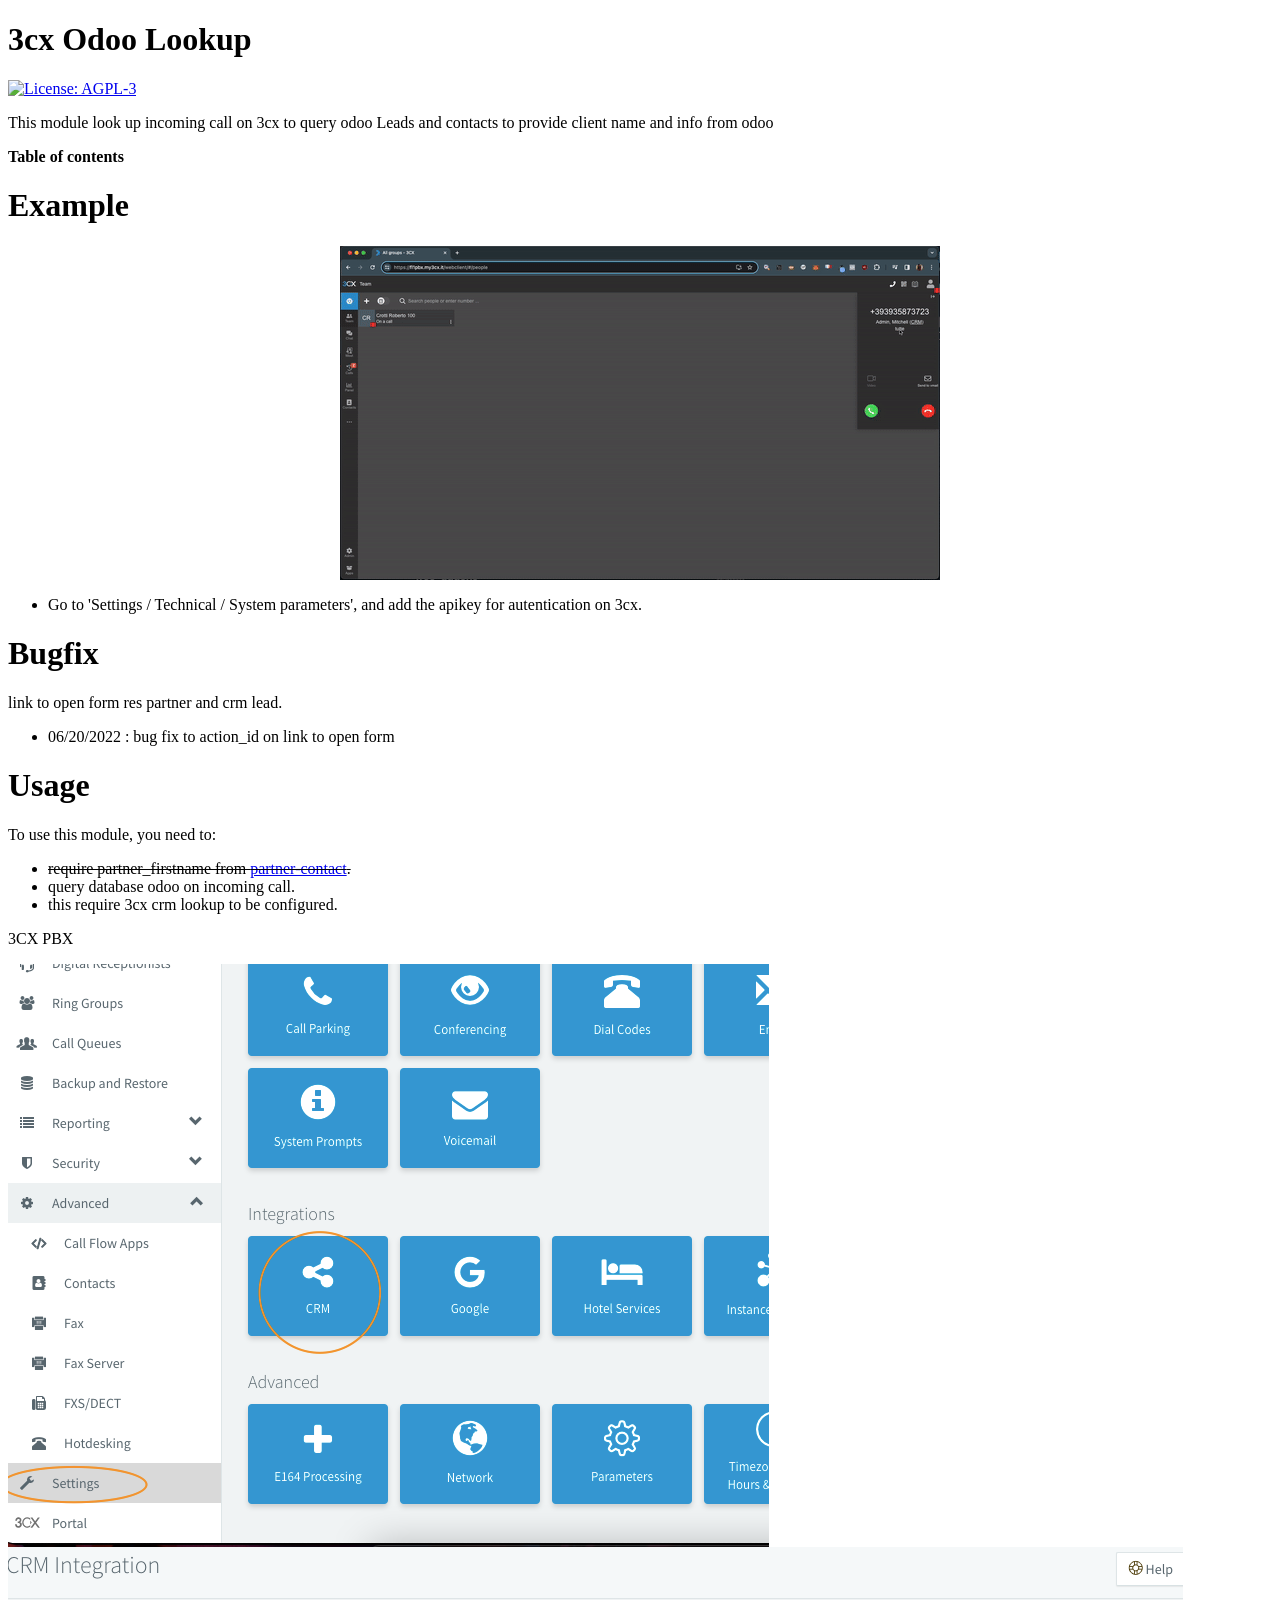
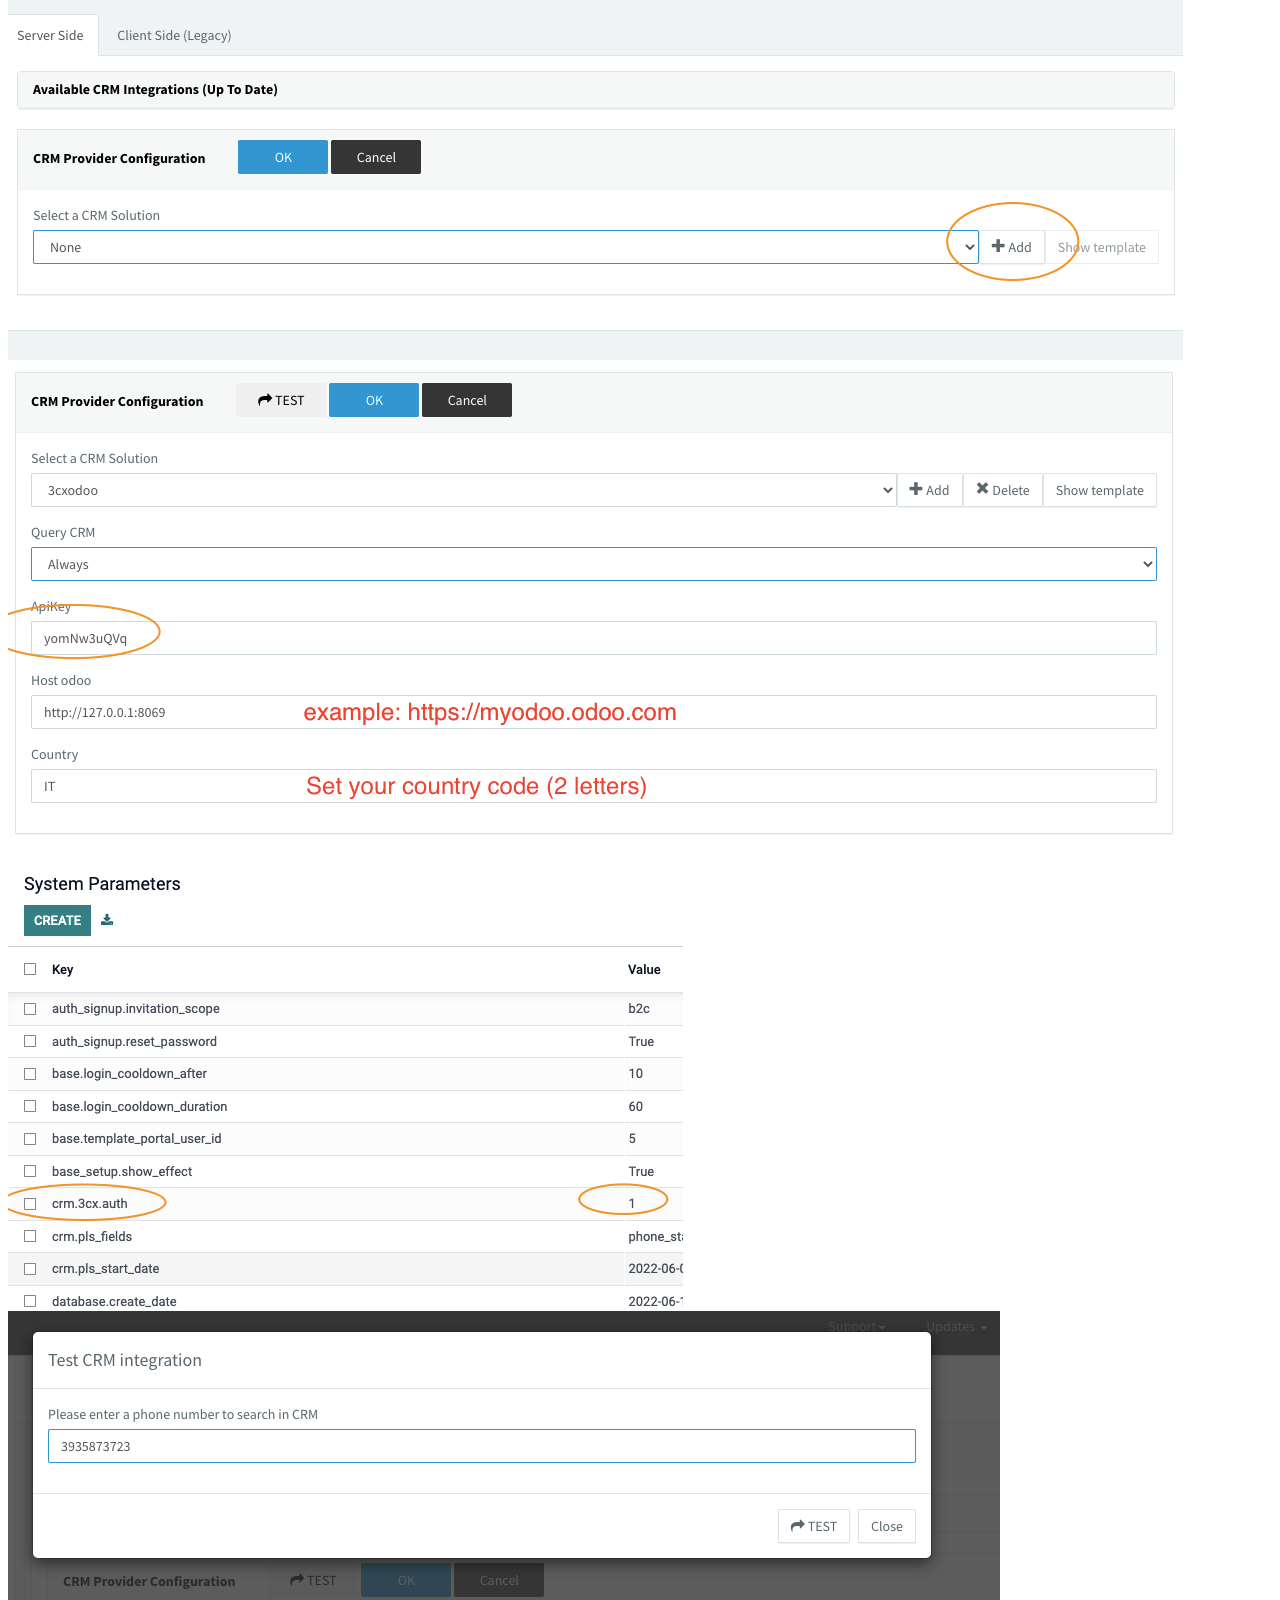
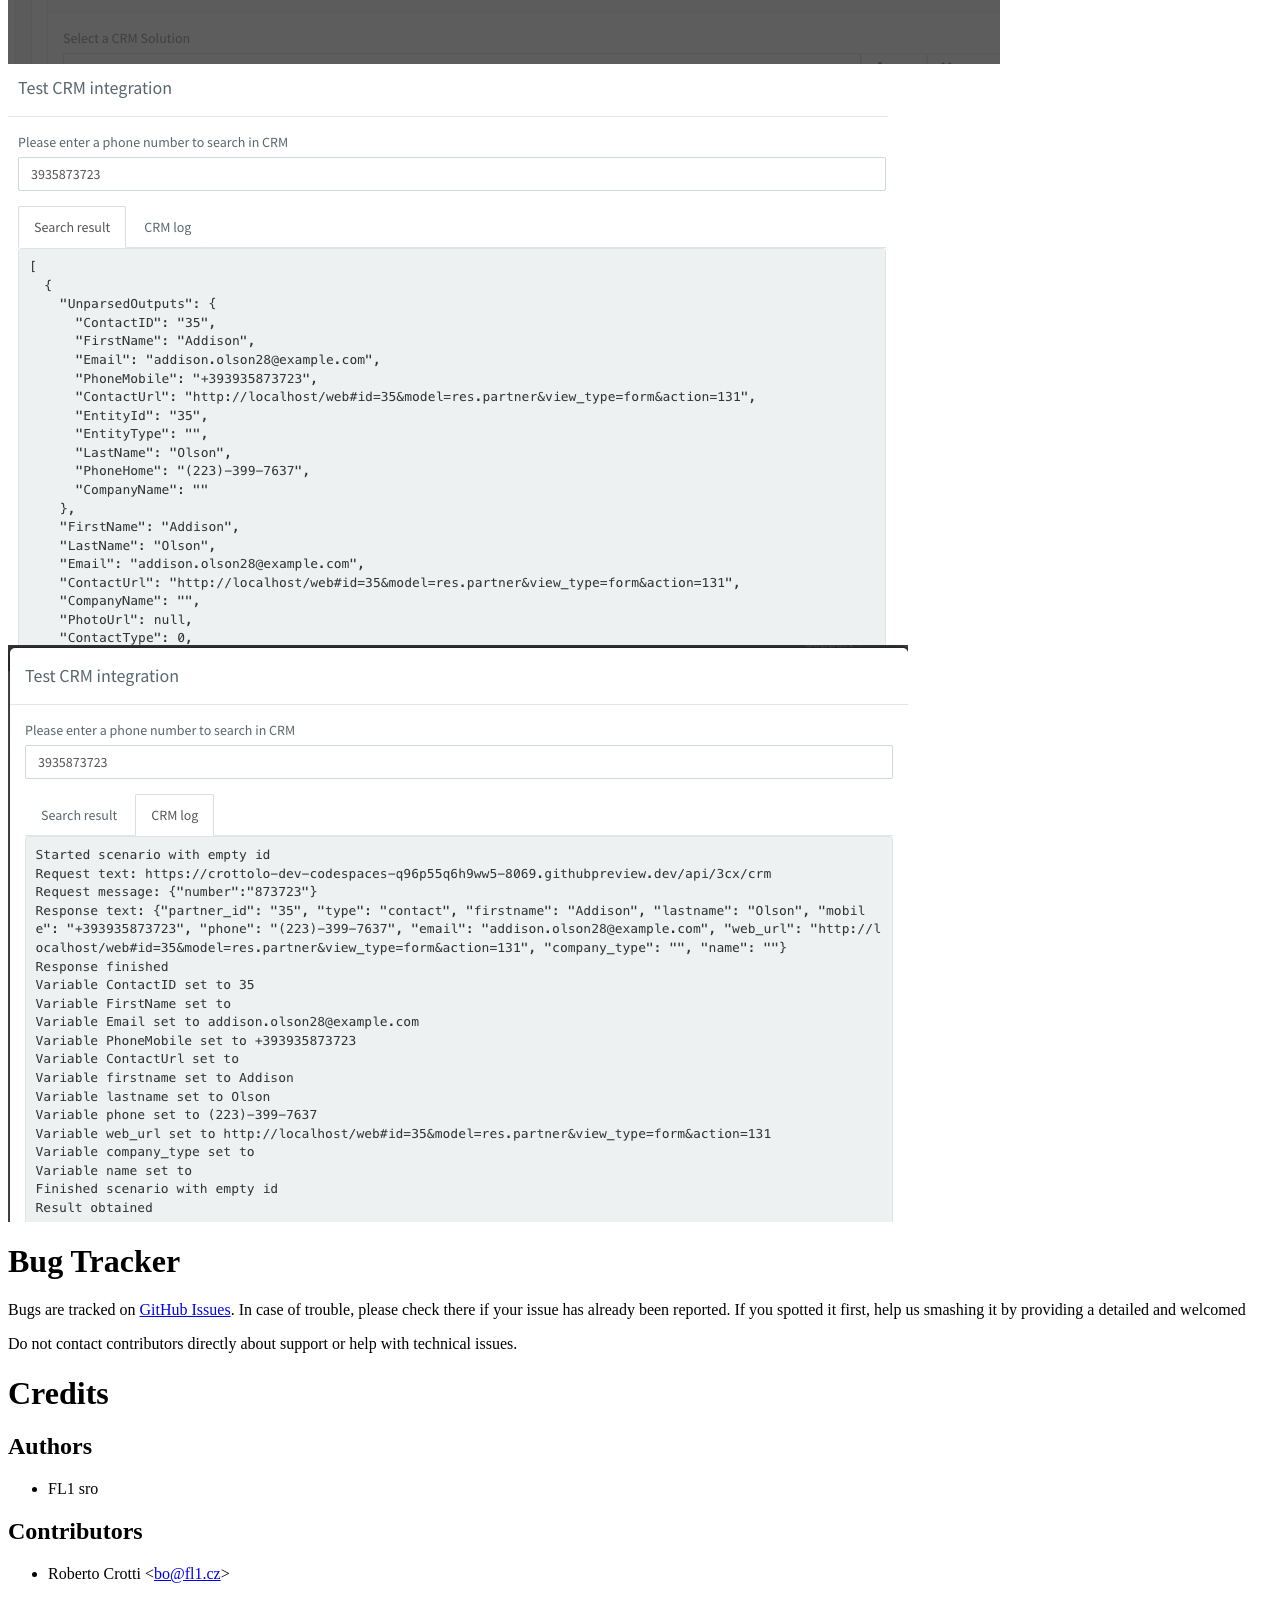
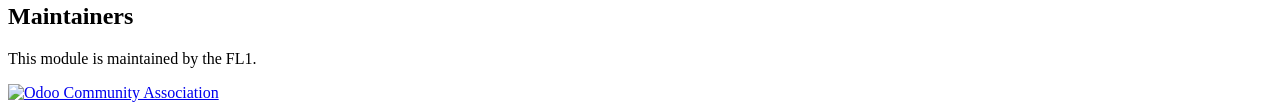
==== 3cxcrm/static/description/index.html @ cec8a6bb "update index" ====
<?xml version="1.0" encoding="utf-8" ?>
<!DOCTYPE html PUBLIC "-//W3C//DTD XHTML 1.0 Transitional//EN" "http://www.w3.org/TR/xhtml1/DTD/xhtml1-transitional.dtd">
<html xmlns="http://www.w3.org/1999/xhtml" xml:lang="en" lang="en">
<head>
<meta http-equiv="Content-Type" content="text/html; charset=utf-8" />
<meta name="generator" content="Docutils 0.14: http://docutils.sourceforge.net/" />
<title>README.rst</title>
<style type="text/css">

/*
:Author: David Goodger (goodger@python.org)
:Id: $Id: html4css1.css 7952 2016-07-26 18:15:59Z milde $
:Copyright: This stylesheet has been placed in the public domain.

Default cascading style sheet for the HTML output of Docutils.

See http://docutils.sf.net/docs/howto/html-stylesheets.html for how to
customize this style sheet.
*/

/* used to remove borders from tables and images */
.borderless, table.borderless td, table.borderless th {
  border: 0 }

table.borderless td, table.borderless th {
  /* Override padding for "table.docutils td" with "! important".
     The right padding separates the table cells. */
  padding: 0 0.5em 0 0 ! important }

.first {
  /* Override more specific margin styles with "! important". */
  margin-top: 0 ! important }

.last, .with-subtitle {
  margin-bottom: 0 ! important }

.hidden {
  display: none }

.subscript {
  vertical-align: sub;
  font-size: smaller }

.superscript {
  vertical-align: super;
  font-size: smaller }

a.toc-backref {
  text-decoration: none ;
  color: black }

blockquote.epigraph {
  margin: 2em 5em ; }

dl.docutils dd {
  margin-bottom: 0.5em }

object[type="image/svg+xml"], object[type="application/x-shockwave-flash"] {
  overflow: hidden;
}

/* Uncomment (and remove this text!) to get bold-faced definition list terms
dl.docutils dt {
  font-weight: bold }
*/

div.abstract {
  margin: 2em 5em }

div.abstract p.topic-title {
  font-weight: bold ;
  text-align: center }

div.admonition, div.attention, div.caution, div.danger, div.error,
div.hint, div.important, div.note, div.tip, div.warning {
  margin: 2em ;
  border: medium outset ;
  padding: 1em }

div.admonition p.admonition-title, div.hint p.admonition-title,
div.important p.admonition-title, div.note p.admonition-title,
div.tip p.admonition-title {
  font-weight: bold ;
  font-family: sans-serif }

div.attention p.admonition-title, div.caution p.admonition-title,
div.danger p.admonition-title, div.error p.admonition-title,
div.warning p.admonition-title, .code .error {
  color: red ;
  font-weight: bold ;
  font-family: sans-serif }

/* Uncomment (and remove this text!) to get reduced vertical space in
   compound paragraphs.
div.compound .compound-first, div.compound .compound-middle {
  margin-bottom: 0.5em }

div.compound .compound-last, div.compound .compound-middle {
  margin-top: 0.5em }
*/

div.dedication {
  margin: 2em 5em ;
  text-align: center ;
  font-style: italic }

div.dedication p.topic-title {
  font-weight: bold ;
  font-style: normal }

div.figure {
  margin-left: 2em ;
  margin-right: 2em }

div.footer, div.header {
  clear: both;
  font-size: smaller }

div.line-block {
  display: block ;
  margin-top: 1em ;
  margin-bottom: 1em }

div.line-block div.line-block {
  margin-top: 0 ;
  margin-bottom: 0 ;
  margin-left: 1.5em }

div.sidebar {
  margin: 0 0 0.5em 1em ;
  border: medium outset ;
  padding: 1em ;
  background-color: #ffffee ;
  width: 40% ;
  float: right ;
  clear: right }

div.sidebar p.rubric {
  font-family: sans-serif ;
  font-size: medium }

div.system-messages {
  margin: 5em }

div.system-messages h1 {
  color: red }

div.system-message {
  border: medium outset ;
  padding: 1em }

div.system-message p.system-message-title {
  color: red ;
  font-weight: bold }

div.topic {
  margin: 2em }

h1.section-subtitle, h2.section-subtitle, h3.section-subtitle,
h4.section-subtitle, h5.section-subtitle, h6.section-subtitle {
  margin-top: 0.4em }

h1.title {
  text-align: center }

h2.subtitle {
  text-align: center }

hr.docutils {
  width: 75% }

img.align-left, .figure.align-left, object.align-left, table.align-left {
  clear: left ;
  float: left ;
  margin-right: 1em }

img.align-right, .figure.align-right, object.align-right, table.align-right {
  clear: right ;
  float: right ;
  margin-left: 1em }

img.align-center, .figure.align-center, object.align-center {
  display: block;
  margin-left: auto;
  margin-right: auto;
}

table.align-center {
  margin-left: auto;
  margin-right: auto;
}

.align-left {
  text-align: left }

.align-center {
  clear: both ;
  text-align: center }

.align-right {
  text-align: right }

/* reset inner alignment in figures */
div.align-right {
  text-align: inherit }

/* div.align-center * { */
/*   text-align: left } */

.align-top    {
  vertical-align: top }

.align-middle {
  vertical-align: middle }

.align-bottom {
  vertical-align: bottom }

ol.simple, ul.simple {
  margin-bottom: 1em }

ol.arabic {
  list-style: decimal }

ol.loweralpha {
  list-style: lower-alpha }

ol.upperalpha {
  list-style: upper-alpha }

ol.lowerroman {
  list-style: lower-roman }

ol.upperroman {
  list-style: upper-roman }

p.attribution {
  text-align: right ;
  margin-left: 50% }

p.caption {
  font-style: italic }

p.credits {
  font-style: italic ;
  font-size: smaller }

p.label {
  white-space: nowrap }

p.rubric {
  font-weight: bold ;
  font-size: larger ;
  color: maroon ;
  text-align: center }

p.sidebar-title {
  font-family: sans-serif ;
  font-weight: bold ;
  font-size: larger }

p.sidebar-subtitle {
  font-family: sans-serif ;
  font-weight: bold }

p.topic-title {
  font-weight: bold }

pre.address {
  margin-bottom: 0 ;
  margin-top: 0 ;
  font: inherit }

pre.literal-block, pre.doctest-block, pre.math, pre.code {
  margin-left: 2em ;
  margin-right: 2em }

pre.code .ln { color: grey; } /* line numbers */
pre.code, code { background-color: #eeeeee }
pre.code .comment, code .comment { color: #5C6576 }
pre.code .keyword, code .keyword { color: #3B0D06; font-weight: bold }
pre.code .literal.string, code .literal.string { color: #0C5404 }
pre.code .name.builtin, code .name.builtin { color: #352B84 }
pre.code .deleted, code .deleted { background-color: #DEB0A1}
pre.code .inserted, code .inserted { background-color: #A3D289}

span.classifier {
  font-family: sans-serif ;
  font-style: oblique }

span.classifier-delimiter {
  font-family: sans-serif ;
  font-weight: bold }

span.interpreted {
  font-family: sans-serif }

span.option {
  white-space: nowrap }

span.pre {
  white-space: pre }

span.problematic {
  color: red }

span.section-subtitle {
  /* font-size relative to parent (h1..h6 element) */
  font-size: 80% }

table.citation {
  border-left: solid 1px gray;
  margin-left: 1px }

table.docinfo {
  margin: 2em 4em }

table.docutils {
  margin-top: 0.5em ;
  margin-bottom: 0.5em }

table.footnote {
  border-left: solid 1px black;
  margin-left: 1px }

table.docutils td, table.docutils th,
table.docinfo td, table.docinfo th {
  padding-left: 0.5em ;
  padding-right: 0.5em ;
  vertical-align: top }

table.docutils th.field-name, table.docinfo th.docinfo-name {
  font-weight: bold ;
  text-align: left ;
  white-space: nowrap ;
  padding-left: 0 }

/* "booktabs" style (no vertical lines) */
table.docutils.booktabs {
  border: 0px;
  border-top: 2px solid;
  border-bottom: 2px solid;
  border-collapse: collapse;
}
table.docutils.booktabs * {
  border: 0px;
}
table.docutils.booktabs th {
  border-bottom: thin solid;
  text-align: left;
}

h1 tt.docutils, h2 tt.docutils, h3 tt.docutils,
h4 tt.docutils, h5 tt.docutils, h6 tt.docutils {
  font-size: 100% }

ul.auto-toc {
  list-style-type: none }

</style>
</head>
<body>
<div class="document">


<div class="section" id="cx-odoo-lookup">
<h1>3cx Odoo Lookup</h1>
<p><a class="reference external" href="http://www.gnu.org/licenses/agpl-3.0-standalone.html"><img alt="License: AGPL-3" src="https://img.shields.io/badge/licence-AGPL--3-blue.png" /></a></p>
<p>This module look up incoming call on 3cx to query odoo Leads and contacts to provide client name and info from odoo</p>
<p><strong>Table of contents</strong></p>
</div>
<div class="section" id="configuration">
  <h1>Example</h1>
  <div style="text-align: center;">
    <img alt="Git image" src="./images/git_3cx_lookup.gif" />
  </div>
<ul class="simple">
<li>Go to 'Settings / Technical / System parameters', and add the apikey for autentication on 3cx.</li>
</ul>
</div>
<div class="section" id="bugfix">
<h1>Bugfix</h1>
<p>link to open form res partner and crm lead.</p>
<ul class="simple">
<li>06/20/2022 : bug fix to action_id on link to open form</li>
</ul>
</div>
<div class="section" id="usage">
<h1>Usage</h1>
<p>To use this module, you need to:</p>
<ul class="simple">
<li><del>require partner_firstname from <a class="reference external" href="https://github.com/OCA/partner-contact/tree/15.0">partner-contact</a>.</del></li>
<li>query database odoo on incoming call.</li>
<li>this require 3cx crm lookup to be configured.</li>
</ul>
<p>3CX PBX</p>
<img alt="3cx_conf1" src="../images/3cx_conf1.png" />
<img alt="3cx_conf2" src="../images/3cx_conf2.png" />
<img alt="3cx_conf3" src="../images/3cx_conf3.png" />
<img alt="3cx_conf4" src="../images/3cx_conf4.png" />
<img alt="3cx_conf5" src="../images/3cx_conf5.png" />
<img alt="3cx_conf6" src="../images/3cx_conf6.png" />
<img alt="3cx_conf7" src="../images/3cx_conf7.png" />
</div>
<div class="section" id="bug-tracker">
<h1>Bug Tracker</h1>
<p>Bugs are tracked on <a class="reference external" href="https://github.com/crottolo/free_addons/issues">GitHub Issues</a>.
In case of trouble, please check there if your issue has already been reported.
If you spotted it first, help us smashing it by providing a detailed and welcomed</p>
<p>Do not contact contributors directly about support or help with technical issues.</p>
</div>
<div class="section" id="credits">
<h1>Credits</h1>
<div class="section" id="authors">
<h2>Authors</h2>
<ul class="simple">
<li>FL1 sro</li>
</ul>
</div>
<div class="section" id="contributors">
<h2>Contributors</h2>
<ul class="simple">
<li>Roberto Crotti &lt;<a class="reference external" href="mailto:bo&#64;fl1.cz">bo&#64;fl1.cz</a>&gt;</li>
</ul>
</div>
<div class="section" id="maintainers">
<h2>Maintainers</h2>
<p>This module is maintained by the FL1.</p>
<a class="reference external image-reference" href="https://fl1.cz"><img alt="Odoo Community Association" src="https://fl1.cz/web/image/website/7/logo/FL1?unique=d1f5119" style="width: 50px;" /></a>
</div>
</div>
</div>
</body>
</html>
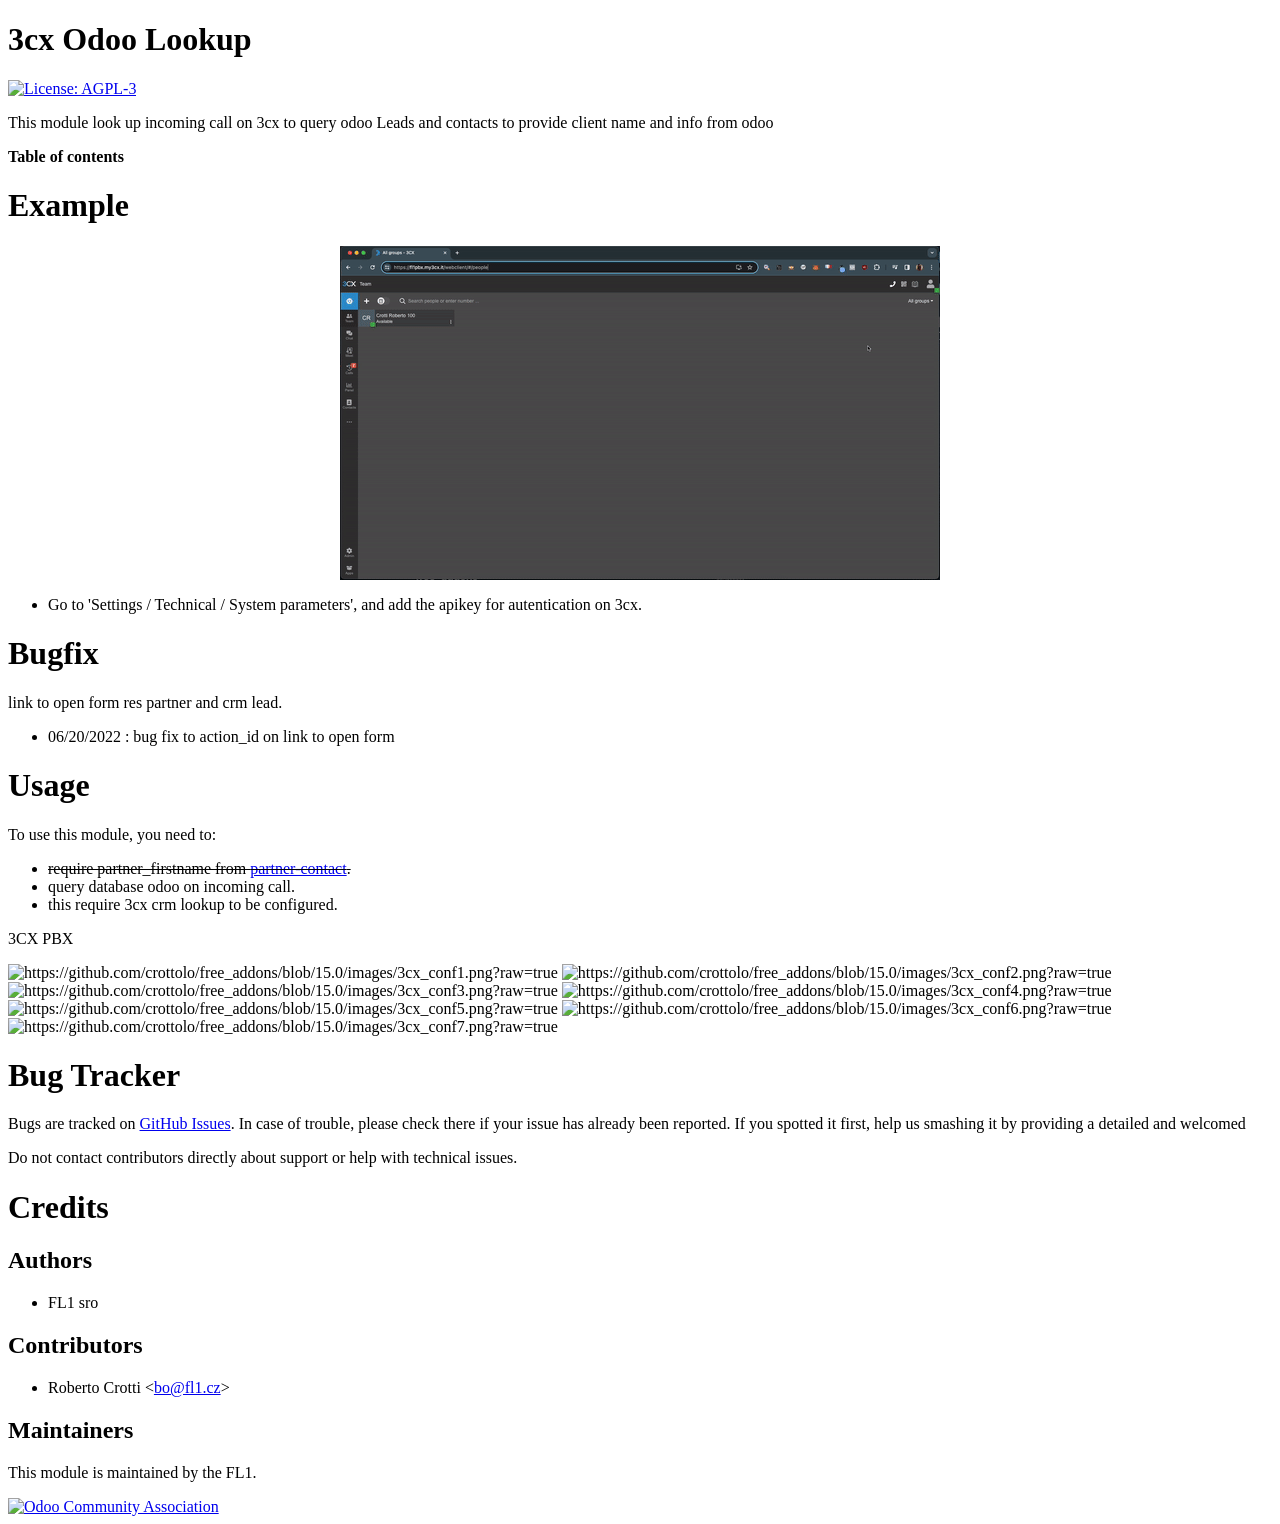
==== commit 70fda910: "update index" ====
--- a/3cxcrm/static/description/index.html
+++ b/3cxcrm/static/description/index.html
@@ -394,13 +394,13 @@
 <li>this require 3cx crm lookup to be configured.</li>
 </ul>
 <p>3CX PBX</p>
-<img alt="3cx_conf1" src="../images/3cx_conf1.png" />
-<img alt="3cx_conf2" src="../images/3cx_conf2.png" />
-<img alt="3cx_conf3" src="../images/3cx_conf3.png" />
-<img alt="3cx_conf4" src="../images/3cx_conf4.png" />
-<img alt="3cx_conf5" src="../images/3cx_conf5.png" />
-<img alt="3cx_conf6" src="../images/3cx_conf6.png" />
-<img alt="3cx_conf7" src="../images/3cx_conf7.png" />
+<img alt="https://github.com/crottolo/free_addons/blob/15.0/images/3cx_conf1.png?raw=true" src="https://github.com/crottolo/free_addons/blob/15.0/images/3cx_conf1.png?raw=true" />
+<img alt="https://github.com/crottolo/free_addons/blob/15.0/images/3cx_conf2.png?raw=true" src="https://github.com/crottolo/free_addons/blob/15.0/images/3cx_conf2.png?raw=true" />
+<img alt="https://github.com/crottolo/free_addons/blob/15.0/images/3cx_conf3.png?raw=true" src="https://github.com/crottolo/free_addons/blob/15.0/images/3cx_conf3.png?raw=true" />
+<img alt="https://github.com/crottolo/free_addons/blob/15.0/images/3cx_conf4.png?raw=true" src="https://github.com/crottolo/free_addons/blob/15.0/images/3cx_conf4.png?raw=true" />
+<img alt="https://github.com/crottolo/free_addons/blob/15.0/images/3cx_conf5.png?raw=true" src="https://github.com/crottolo/free_addons/blob/15.0/images/3cx_conf5.png?raw=true" />
+<img alt="https://github.com/crottolo/free_addons/blob/15.0/images/3cx_conf6.png?raw=true" src="https://github.com/crottolo/free_addons/blob/15.0/images/3cx_conf6.png?raw=true" />
+<img alt="https://github.com/crottolo/free_addons/blob/15.0/images/3cx_conf7.png?raw=true" src="https://github.com/crottolo/free_addons/blob/15.0/images/3cx_conf7.png?raw=true" />
 </div>
 <div class="section" id="bug-tracker">
 <h1>Bug Tracker</h1>
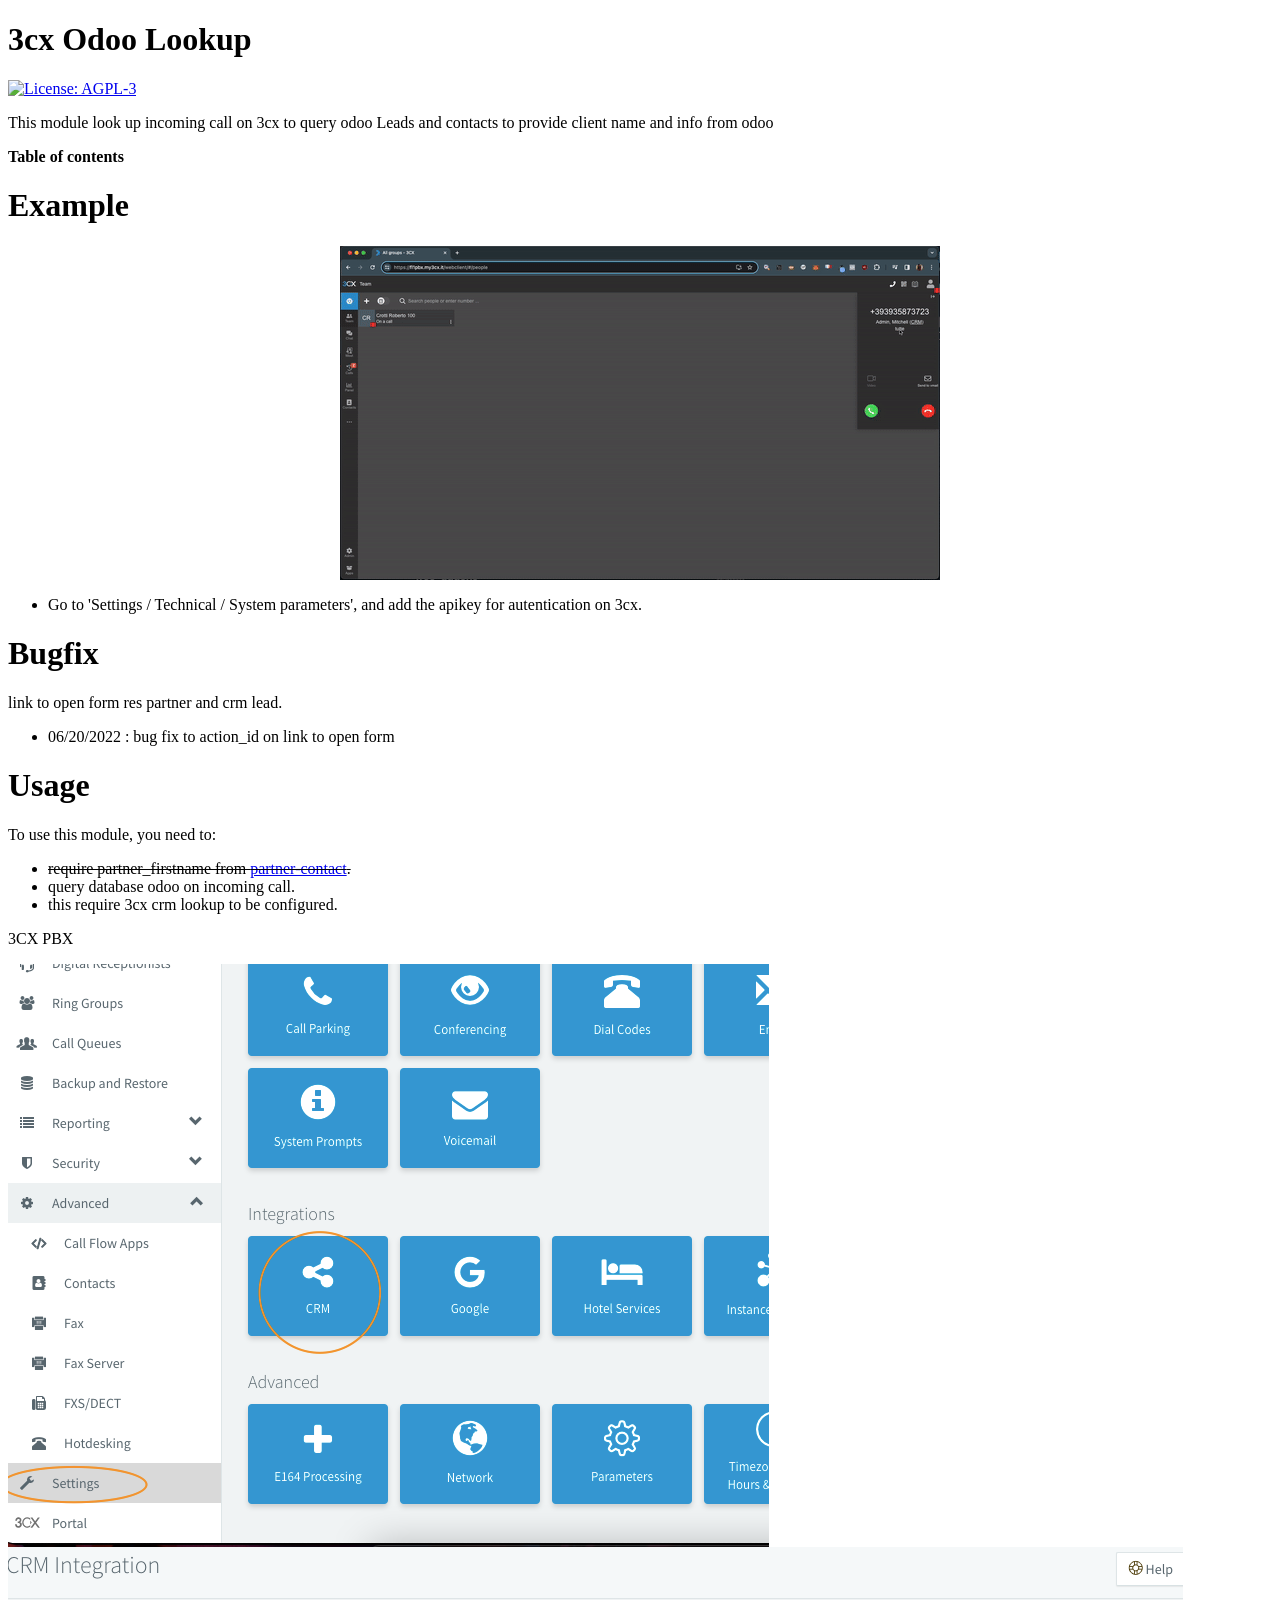
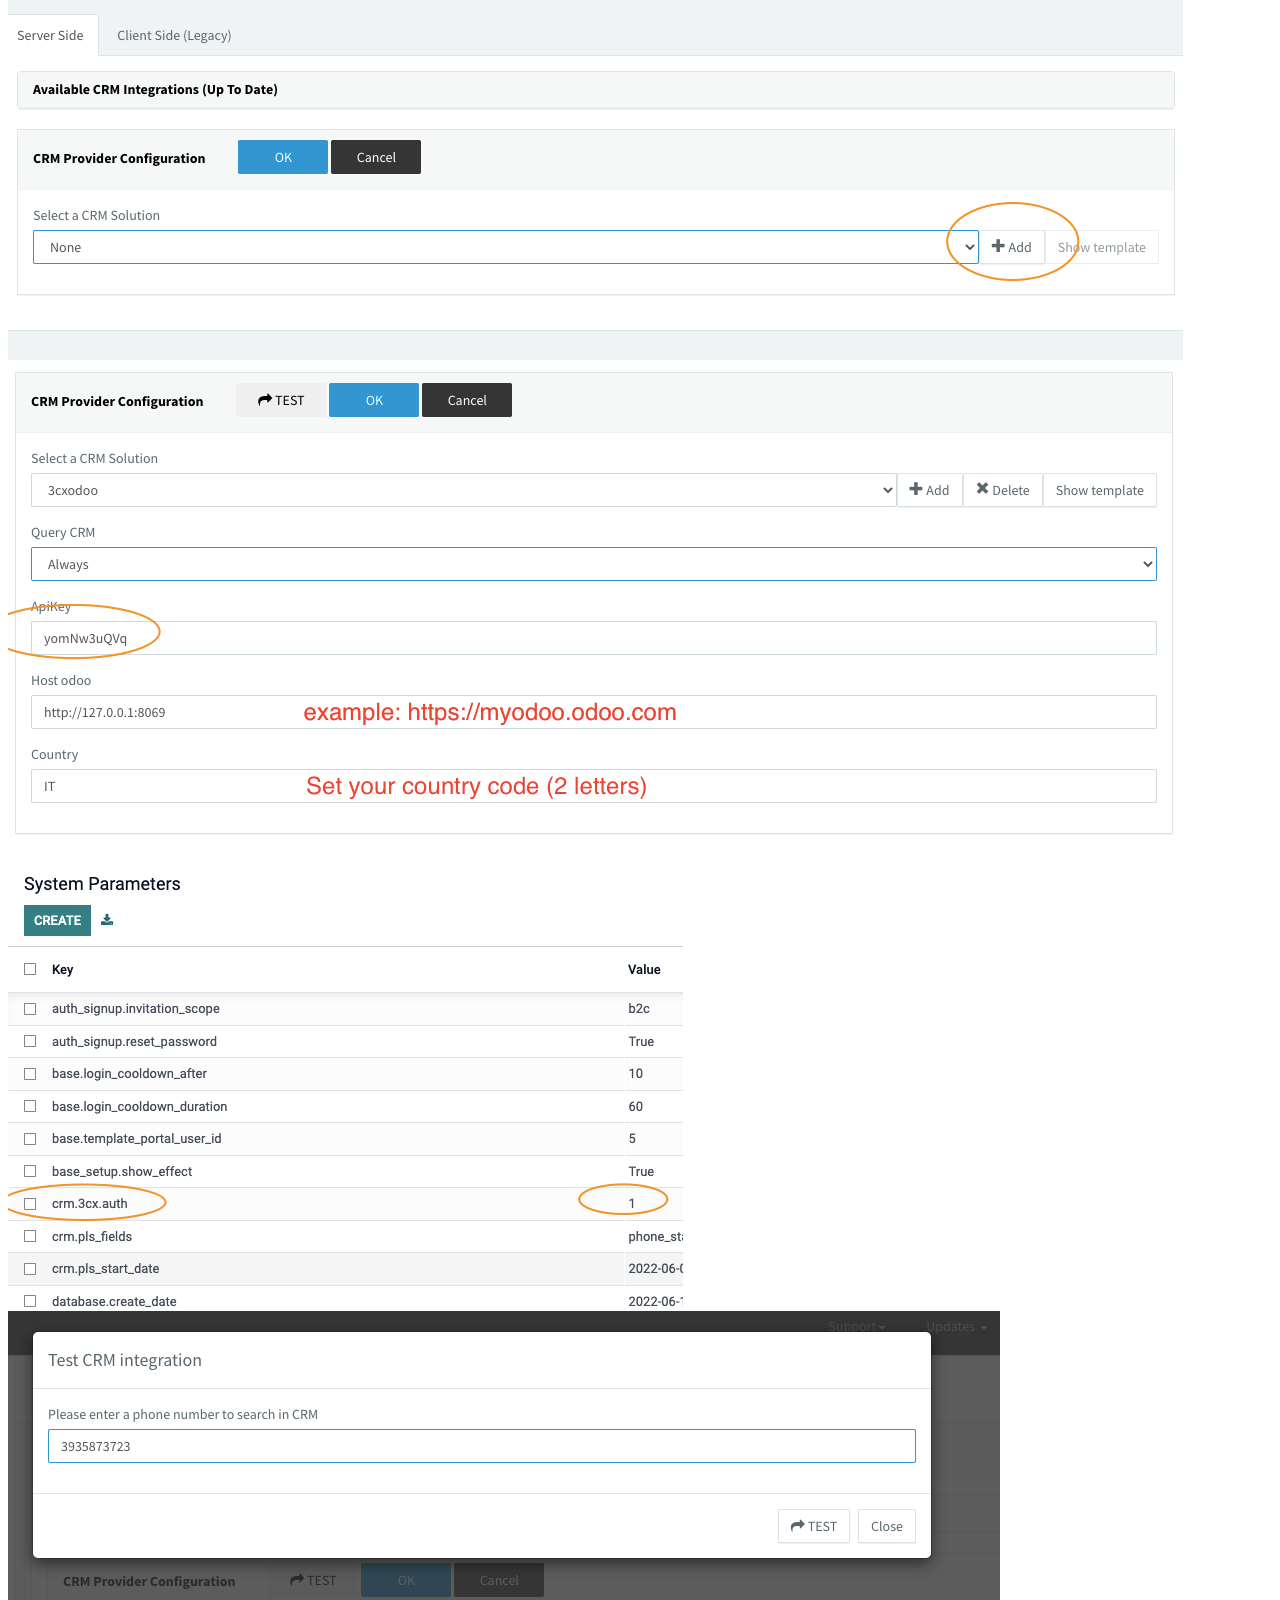
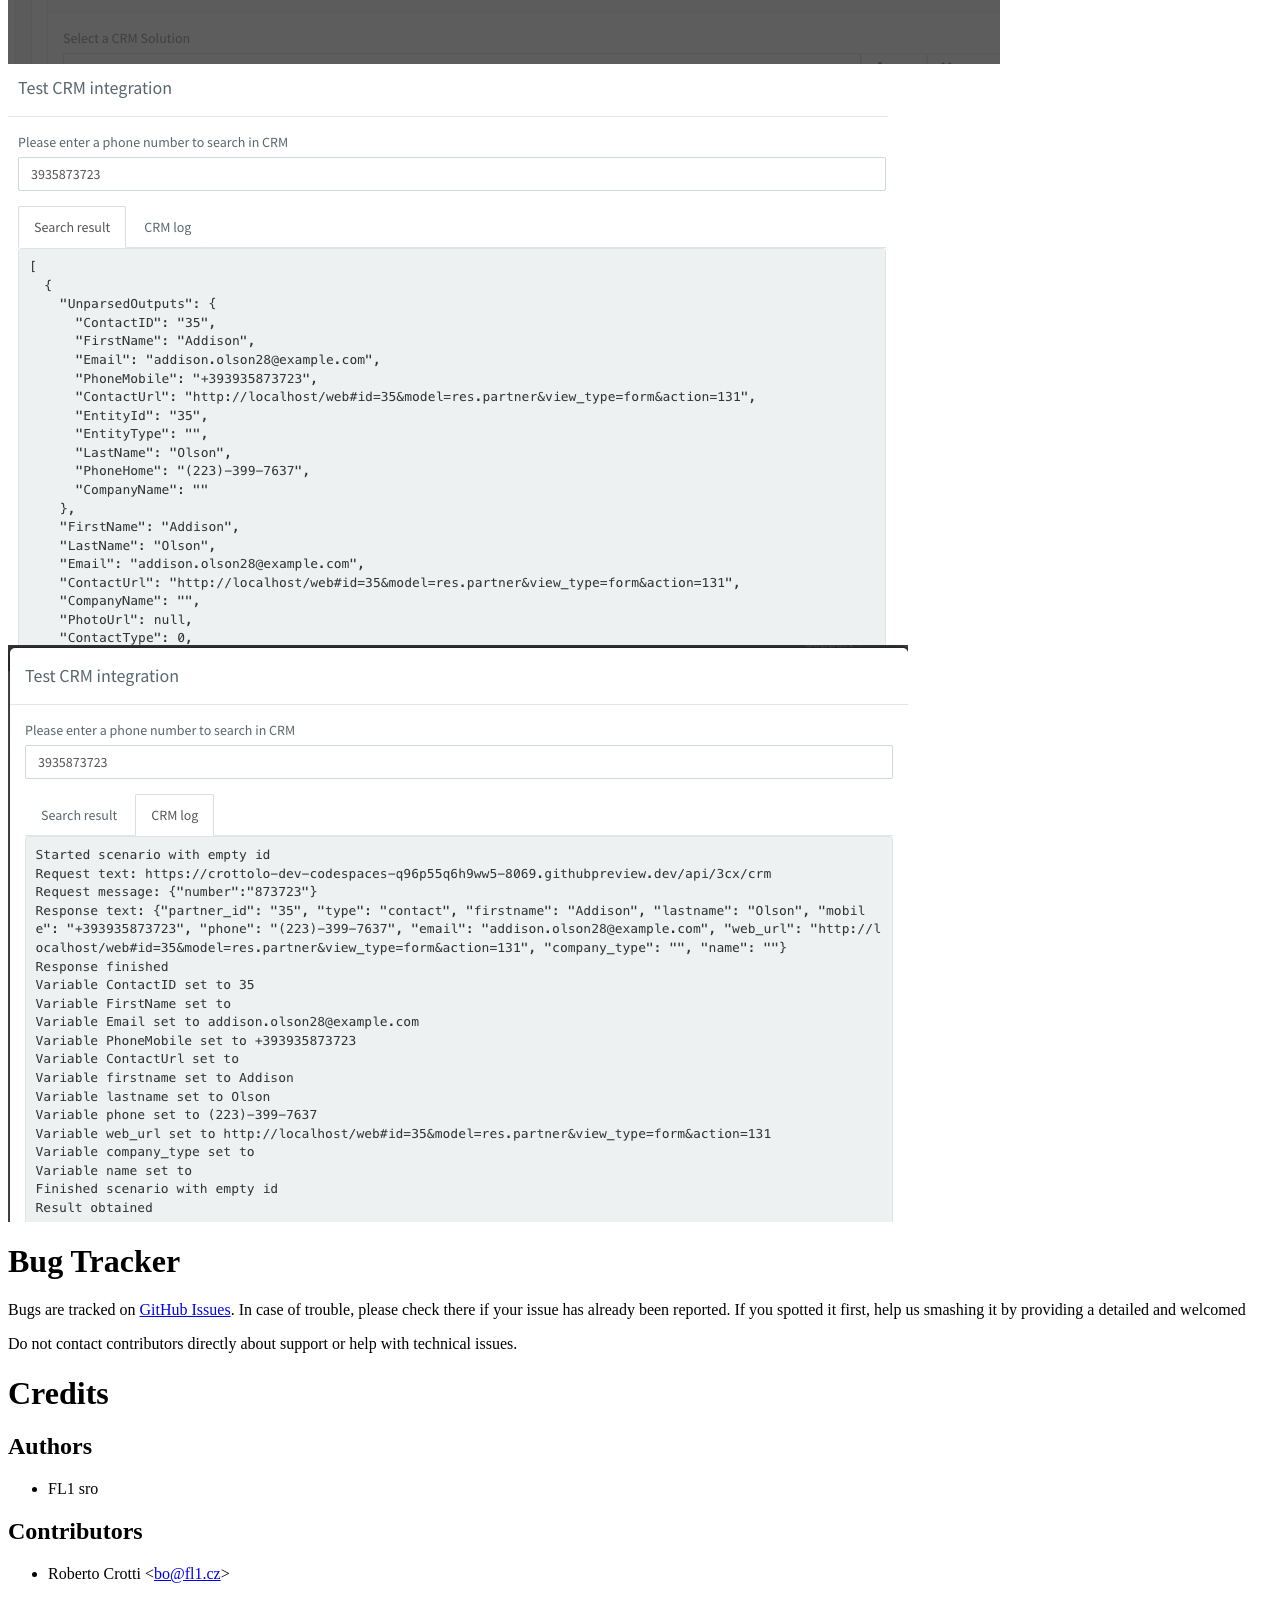
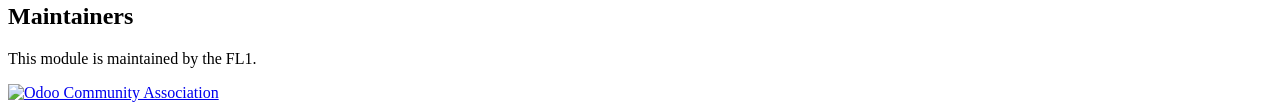
==== commit a80b73b8: "update index" ====
--- a/3cxcrm/static/description/index.html
+++ b/3cxcrm/static/description/index.html
@@ -394,13 +394,13 @@
 <li>this require 3cx crm lookup to be configured.</li>
 </ul>
 <p>3CX PBX</p>
-<img alt="https://github.com/crottolo/free_addons/blob/15.0/images/3cx_conf1.png?raw=true" src="https://github.com/crottolo/free_addons/blob/15.0/images/3cx_conf1.png?raw=true" />
-<img alt="https://github.com/crottolo/free_addons/blob/15.0/images/3cx_conf2.png?raw=true" src="https://github.com/crottolo/free_addons/blob/15.0/images/3cx_conf2.png?raw=true" />
-<img alt="https://github.com/crottolo/free_addons/blob/15.0/images/3cx_conf3.png?raw=true" src="https://github.com/crottolo/free_addons/blob/15.0/images/3cx_conf3.png?raw=true" />
-<img alt="https://github.com/crottolo/free_addons/blob/15.0/images/3cx_conf4.png?raw=true" src="https://github.com/crottolo/free_addons/blob/15.0/images/3cx_conf4.png?raw=true" />
-<img alt="https://github.com/crottolo/free_addons/blob/15.0/images/3cx_conf5.png?raw=true" src="https://github.com/crottolo/free_addons/blob/15.0/images/3cx_conf5.png?raw=true" />
-<img alt="https://github.com/crottolo/free_addons/blob/15.0/images/3cx_conf6.png?raw=true" src="https://github.com/crottolo/free_addons/blob/15.0/images/3cx_conf6.png?raw=true" />
-<img alt="https://github.com/crottolo/free_addons/blob/15.0/images/3cx_conf7.png?raw=true" src="https://github.com/crottolo/free_addons/blob/15.0/images/3cx_conf7.png?raw=true" />
+<img alt="3cx_conf1.png" src="./images/3cx_conf1.png" />
+<img alt="3cx_conf2.png" src="./images/3cx_conf2.png" />
+<img alt="3cx_conf3.png" src="./images/3cx_conf3.png" />
+<img alt="3cx_conf4.png" src="./images/3cx_conf4.png" />
+<img alt="3cx_conf5.png" src="./images/3cx_conf5.png" />
+<img alt="3cx_conf6.png" src="./images/3cx_conf6.png" />
+<img alt="3cx_conf7.png" src="./images/3cx_conf7.png" />
 </div>
 <div class="section" id="bug-tracker">
 <h1>Bug Tracker</h1>
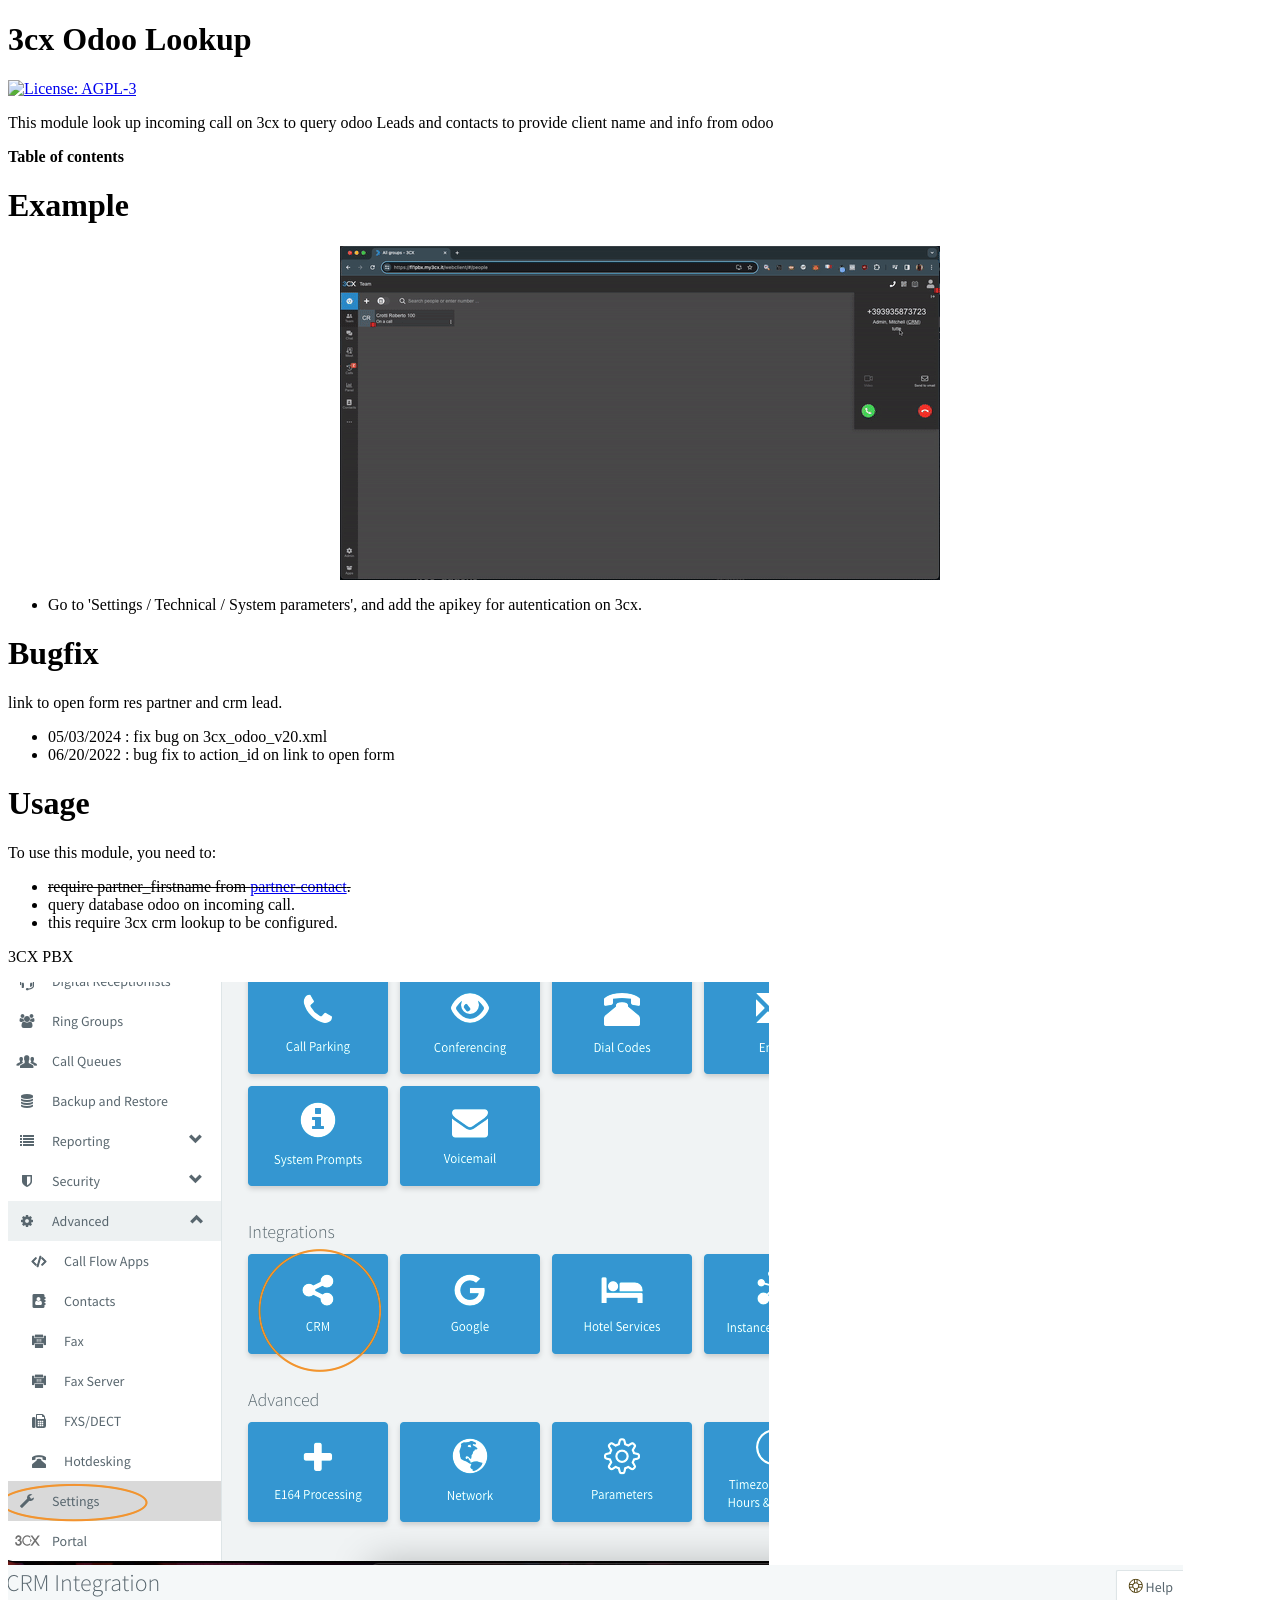
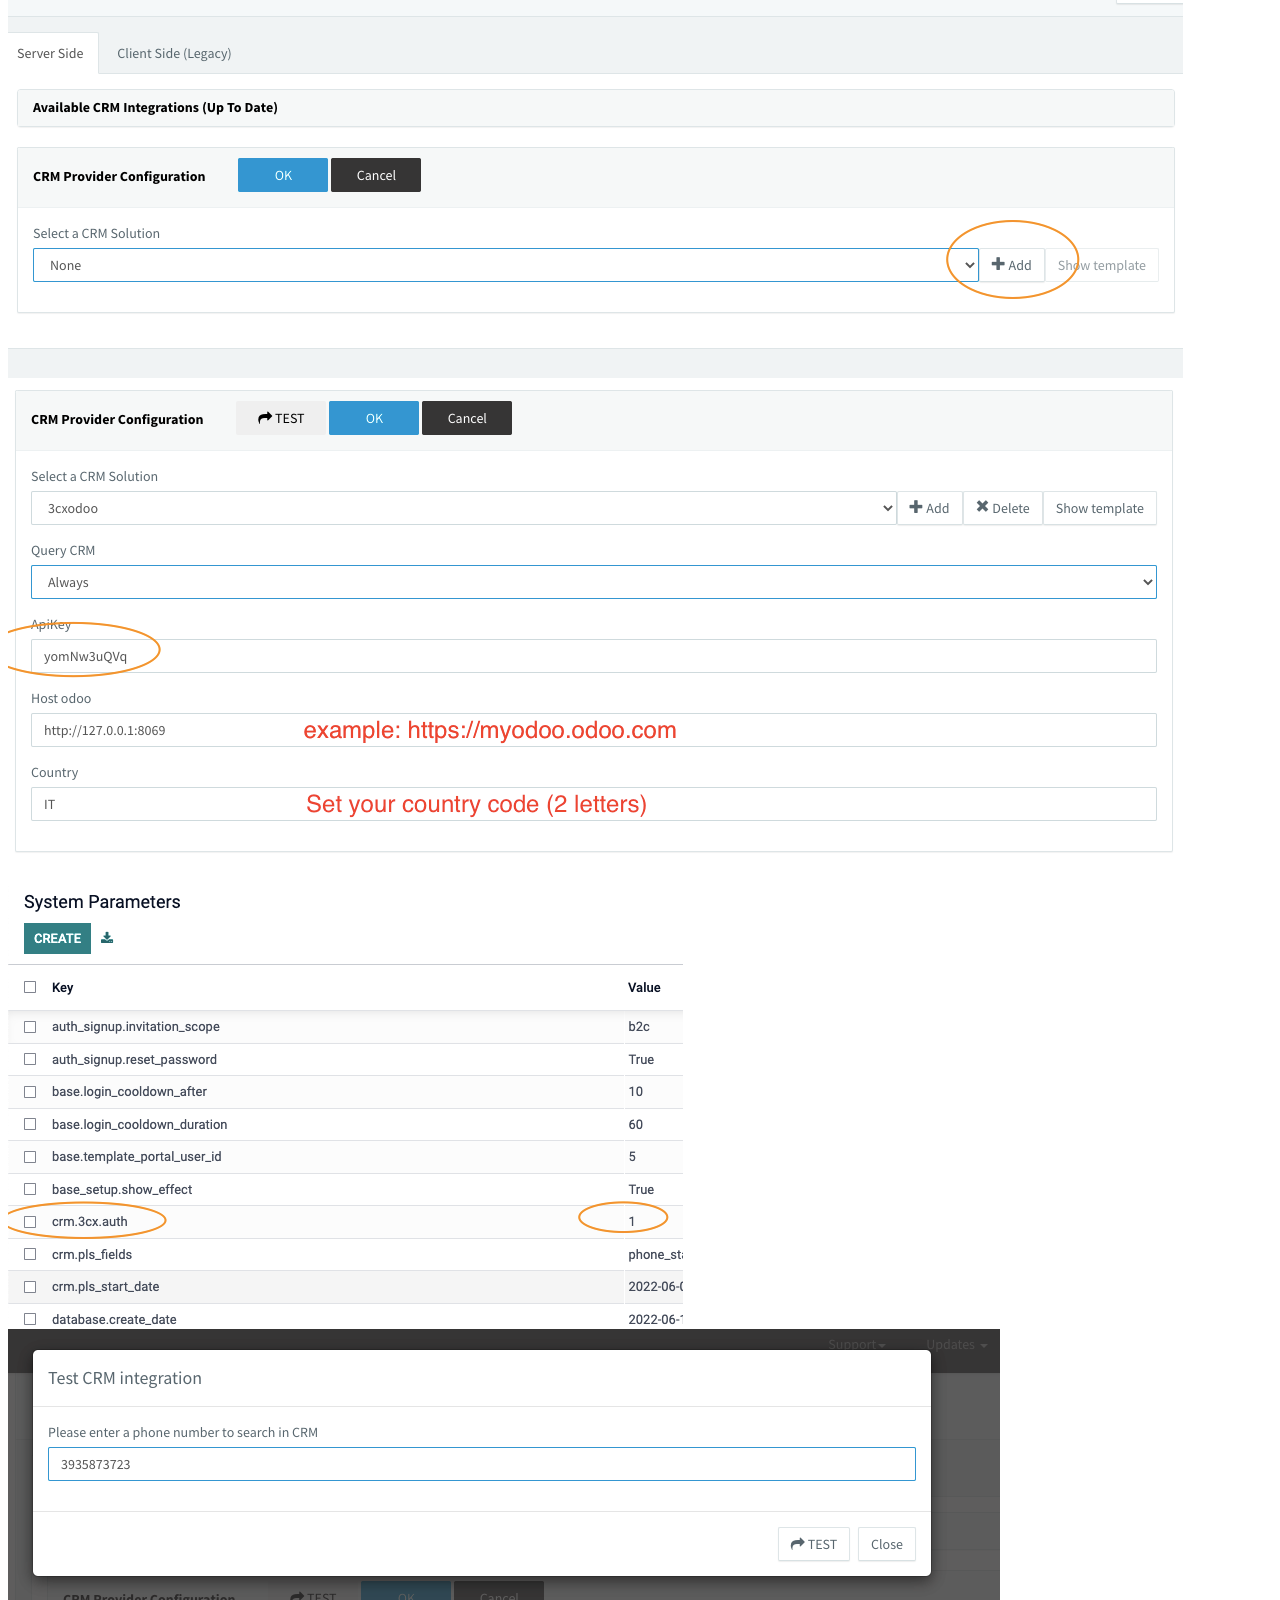
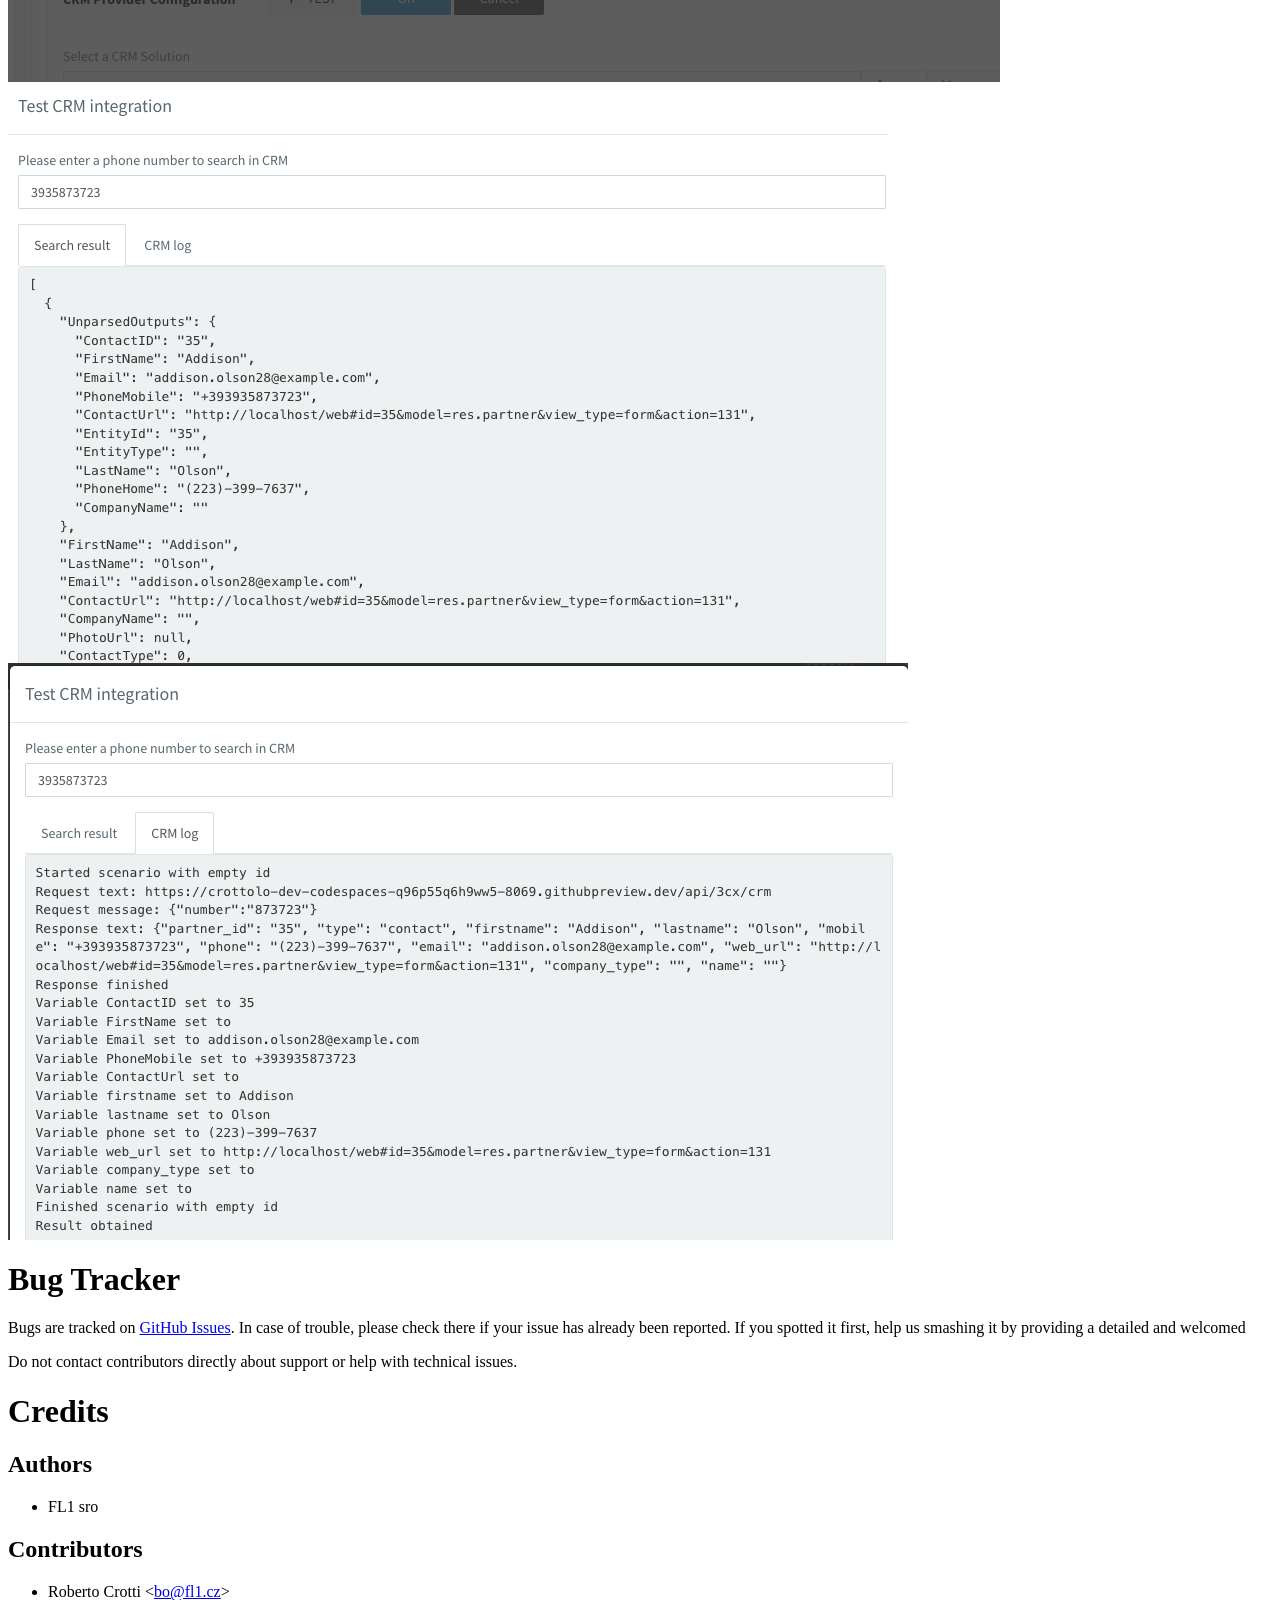
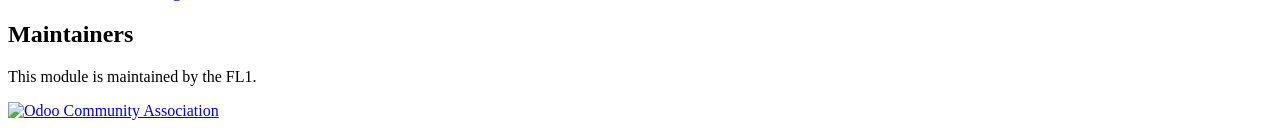
==== commit 12ff9f49: "fix 3cx v20" ====
--- a/3cxcrm/static/description/index.html
+++ b/3cxcrm/static/description/index.html
@@ -382,6 +382,7 @@
 <h1>Bugfix</h1>
 <p>link to open form res partner and crm lead.</p>
 <ul class="simple">
+<li>05/03/2024 : fix bug on 3cx_odoo_v20.xml</li>
 <li>06/20/2022 : bug fix to action_id on link to open form</li>
 </ul>
 </div>
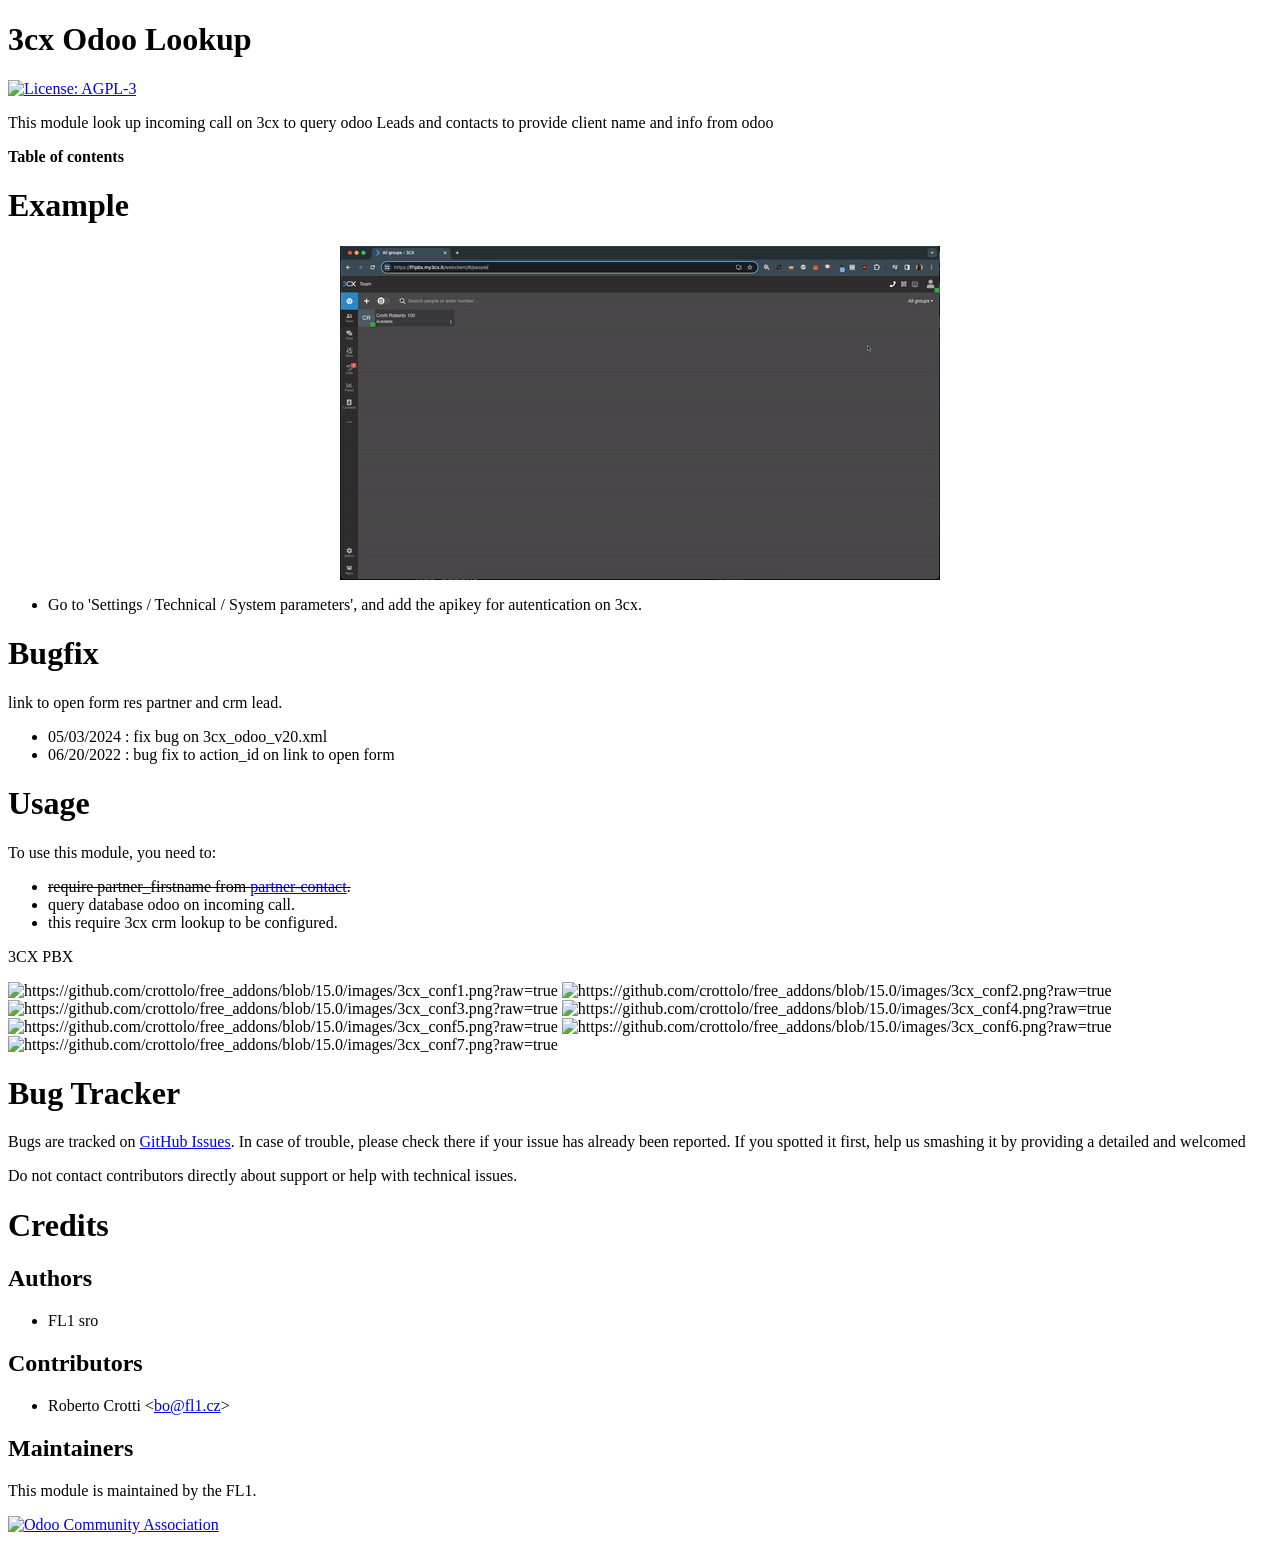
==== commit d28e9a3c: "fix v20 3cx" ====
--- a/3cxcrm/static/description/index.html
+++ b/3cxcrm/static/description/index.html
@@ -382,8 +382,8 @@
 <h1>Bugfix</h1>
 <p>link to open form res partner and crm lead.</p>
 <ul class="simple">
-<li>05/03/2024 : fix bug on 3cx_odoo_v20.xml</li>
-<li>06/20/2022 : bug fix to action_id on link to open form</li>
+  <li>05/03/2024 : fix bug on 3cx_odoo_v20.xml</li>
+  <li>06/20/2022 : bug fix to action_id on link to open form</li>
 </ul>
 </div>
 <div class="section" id="usage">
@@ -395,13 +395,13 @@
 <li>this require 3cx crm lookup to be configured.</li>
 </ul>
 <p>3CX PBX</p>
-<img alt="3cx_conf1.png" src="./images/3cx_conf1.png" />
-<img alt="3cx_conf2.png" src="./images/3cx_conf2.png" />
-<img alt="3cx_conf3.png" src="./images/3cx_conf3.png" />
-<img alt="3cx_conf4.png" src="./images/3cx_conf4.png" />
-<img alt="3cx_conf5.png" src="./images/3cx_conf5.png" />
-<img alt="3cx_conf6.png" src="./images/3cx_conf6.png" />
-<img alt="3cx_conf7.png" src="./images/3cx_conf7.png" />
+<img alt="https://github.com/crottolo/free_addons/blob/15.0/images/3cx_conf1.png?raw=true" src="https://github.com/crottolo/free_addons/blob/15.0/images/3cx_conf1.png?raw=true" />
+<img alt="https://github.com/crottolo/free_addons/blob/15.0/images/3cx_conf2.png?raw=true" src="https://github.com/crottolo/free_addons/blob/15.0/images/3cx_conf2.png?raw=true" />
+<img alt="https://github.com/crottolo/free_addons/blob/15.0/images/3cx_conf3.png?raw=true" src="https://github.com/crottolo/free_addons/blob/15.0/images/3cx_conf3.png?raw=true" />
+<img alt="https://github.com/crottolo/free_addons/blob/15.0/images/3cx_conf4.png?raw=true" src="https://github.com/crottolo/free_addons/blob/15.0/images/3cx_conf4.png?raw=true" />
+<img alt="https://github.com/crottolo/free_addons/blob/15.0/images/3cx_conf5.png?raw=true" src="https://github.com/crottolo/free_addons/blob/15.0/images/3cx_conf5.png?raw=true" />
+<img alt="https://github.com/crottolo/free_addons/blob/15.0/images/3cx_conf6.png?raw=true" src="https://github.com/crottolo/free_addons/blob/15.0/images/3cx_conf6.png?raw=true" />
+<img alt="https://github.com/crottolo/free_addons/blob/15.0/images/3cx_conf7.png?raw=true" src="https://github.com/crottolo/free_addons/blob/15.0/images/3cx_conf7.png?raw=true" />
 </div>
 <div class="section" id="bug-tracker">
 <h1>Bug Tracker</h1>
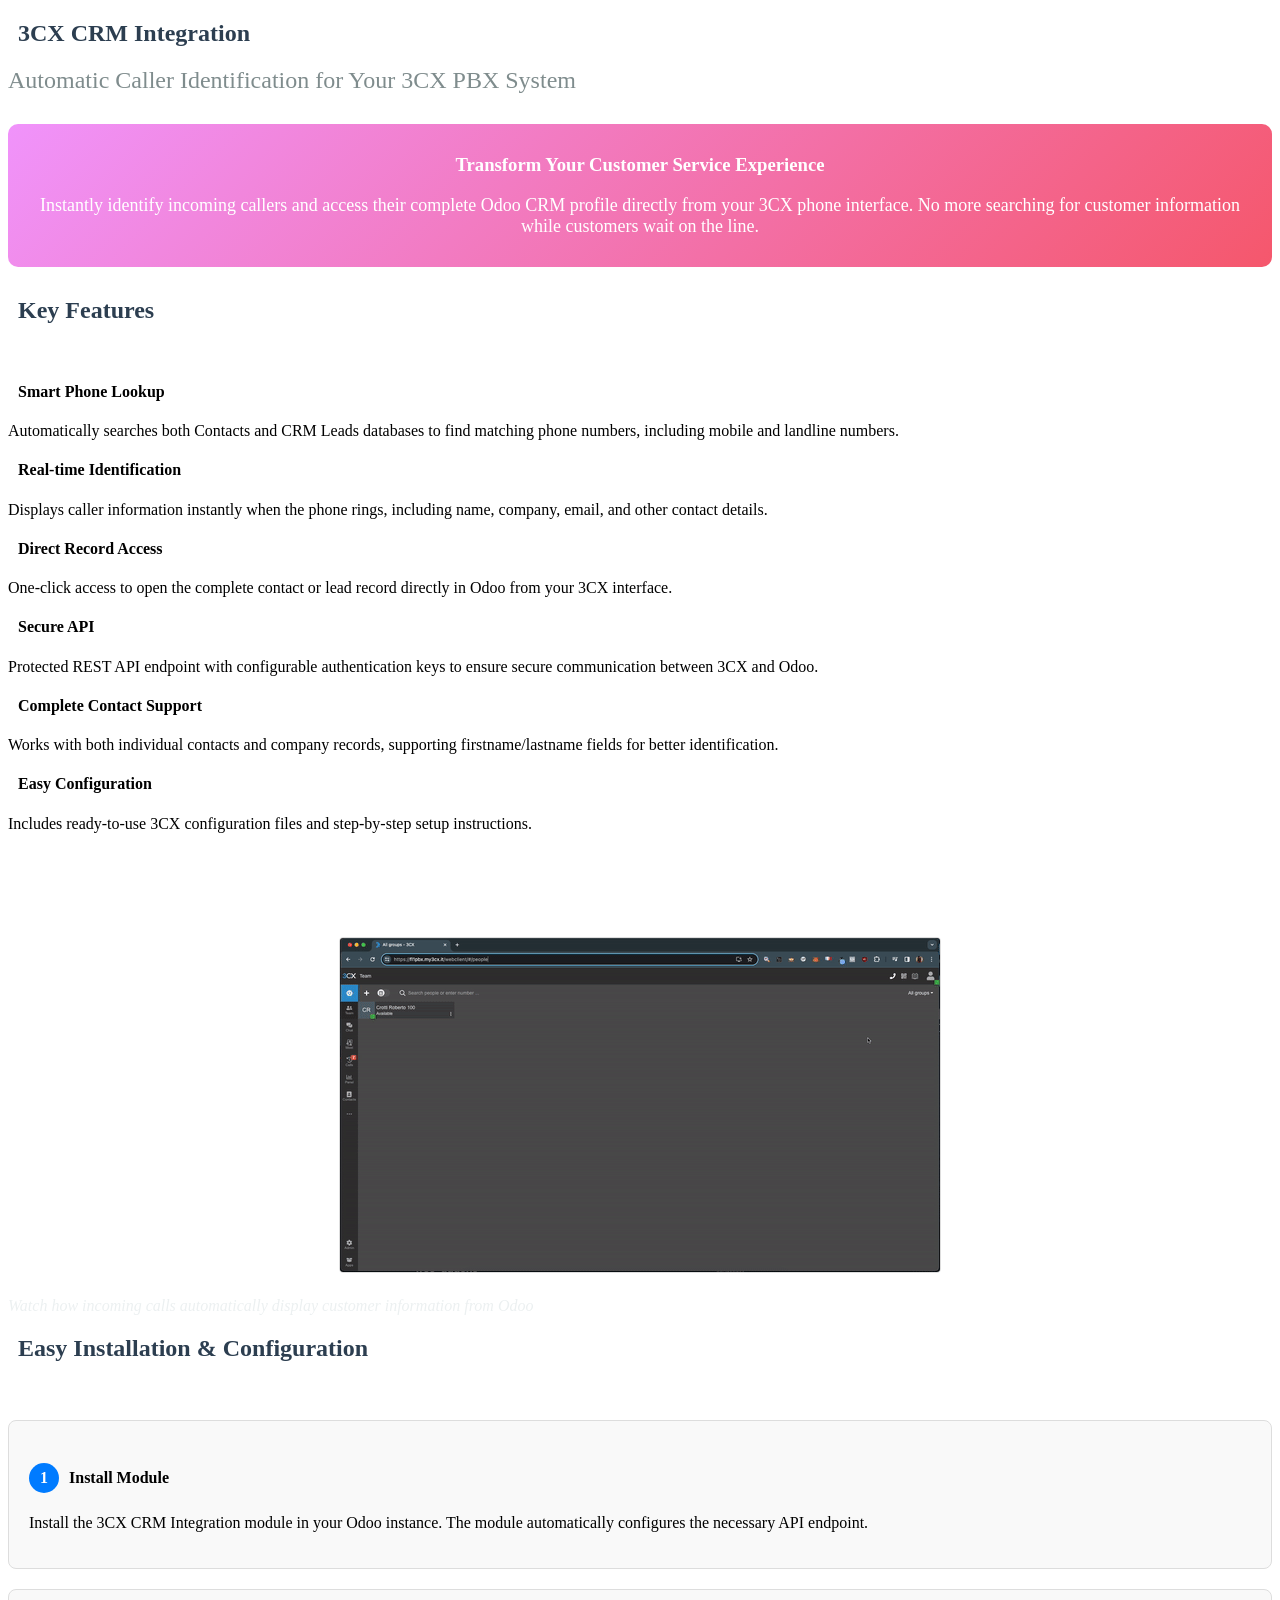
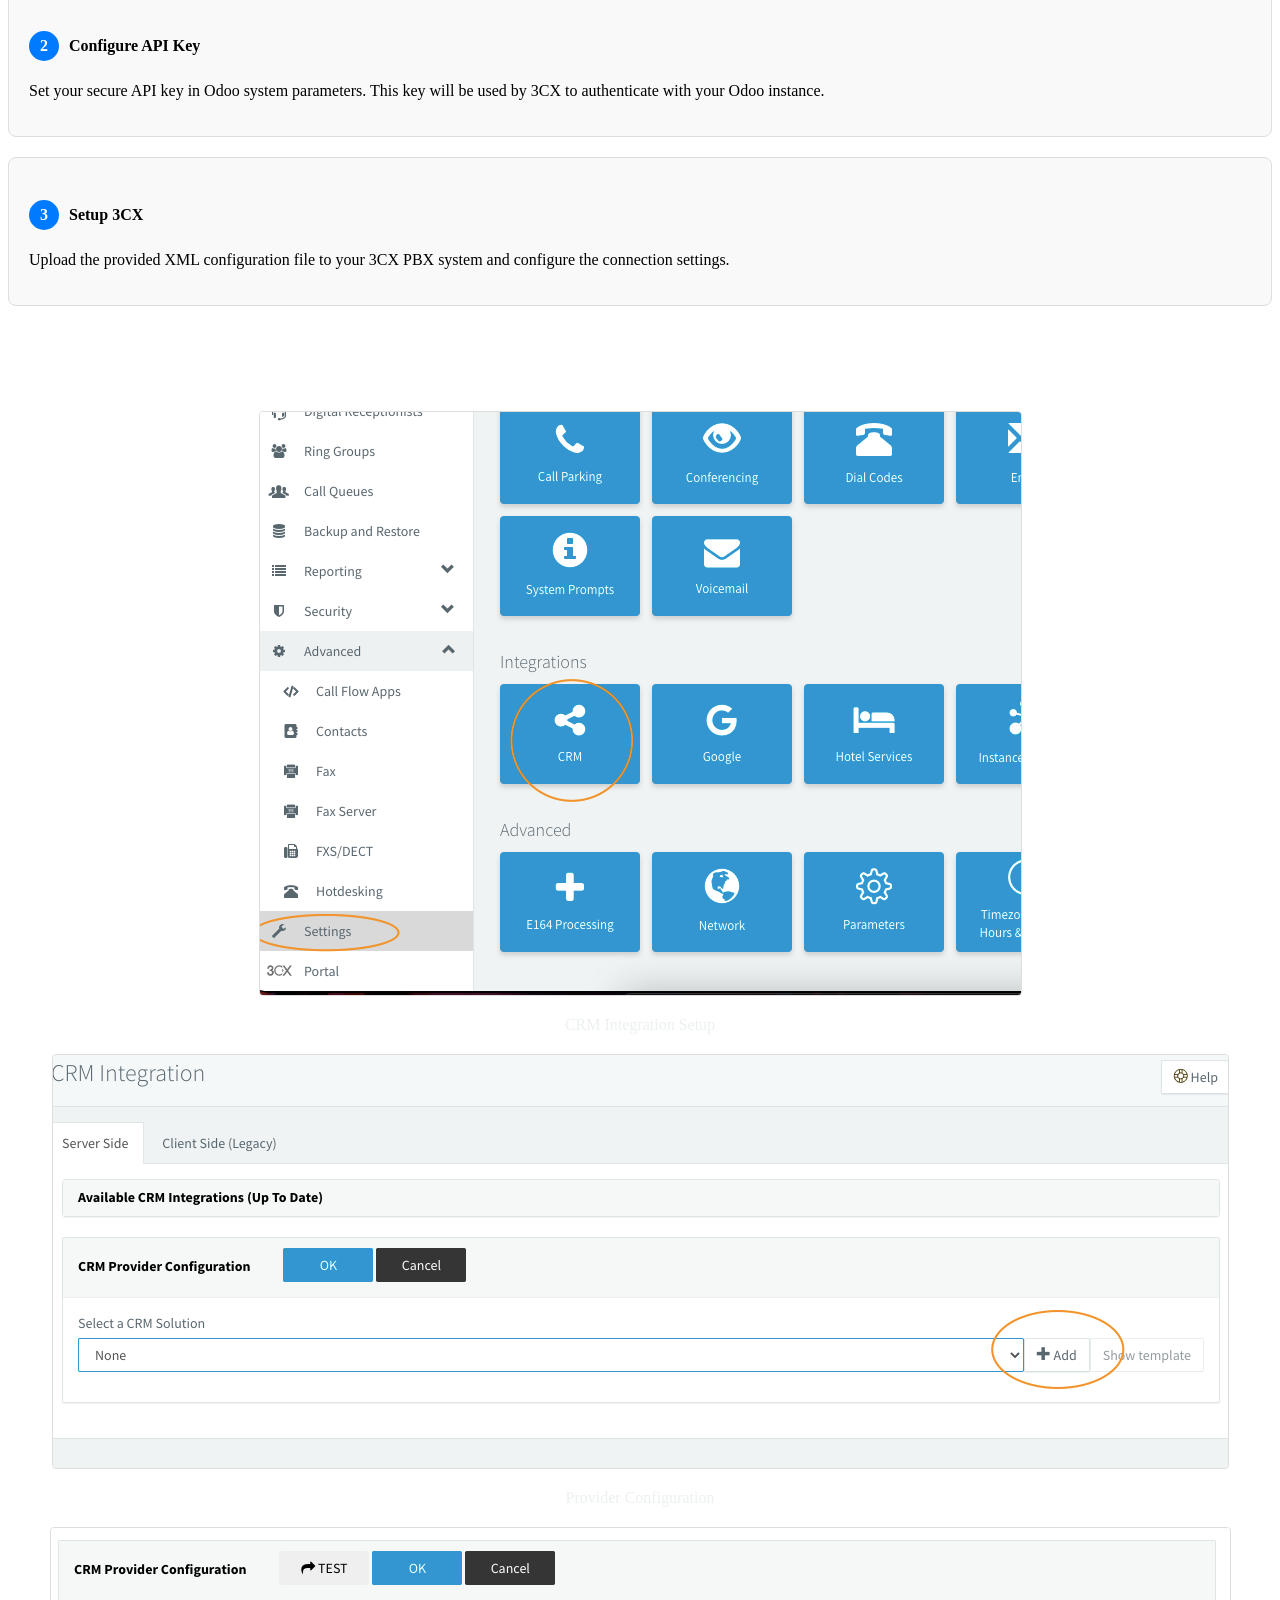
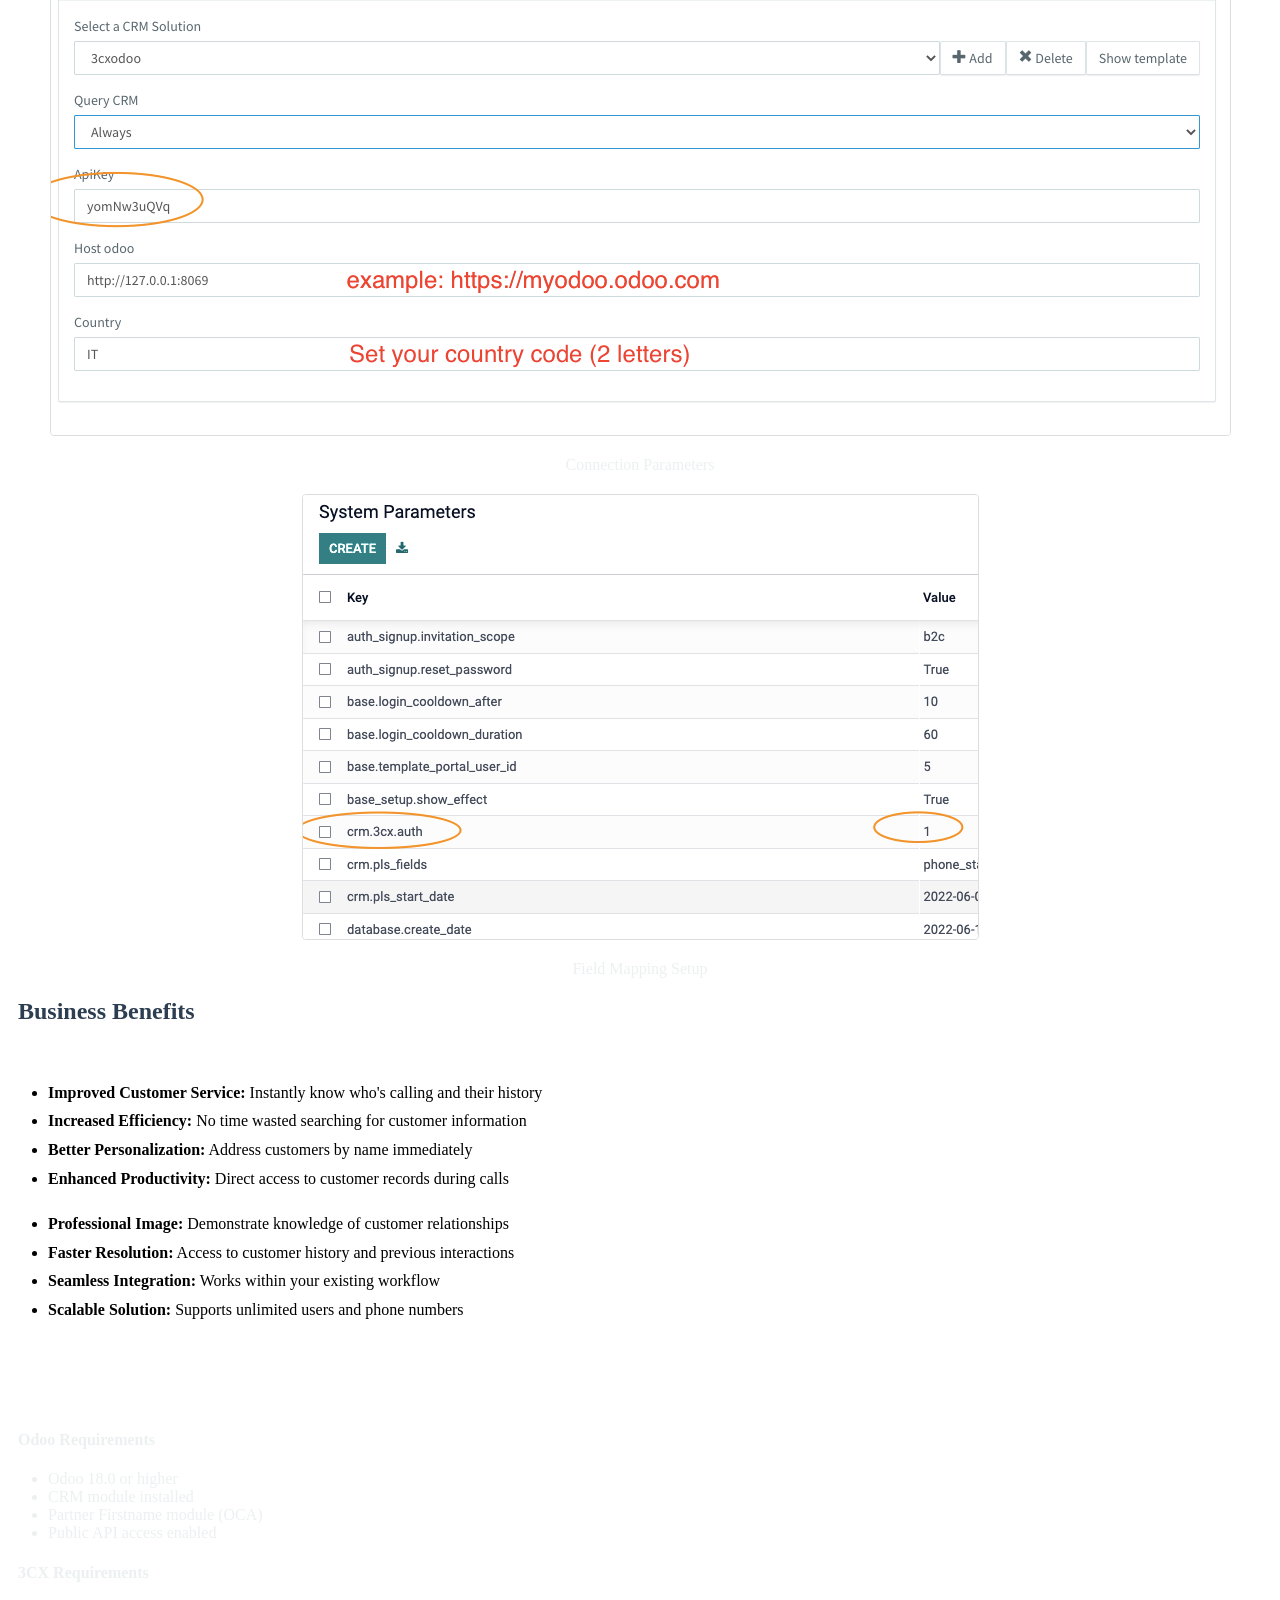
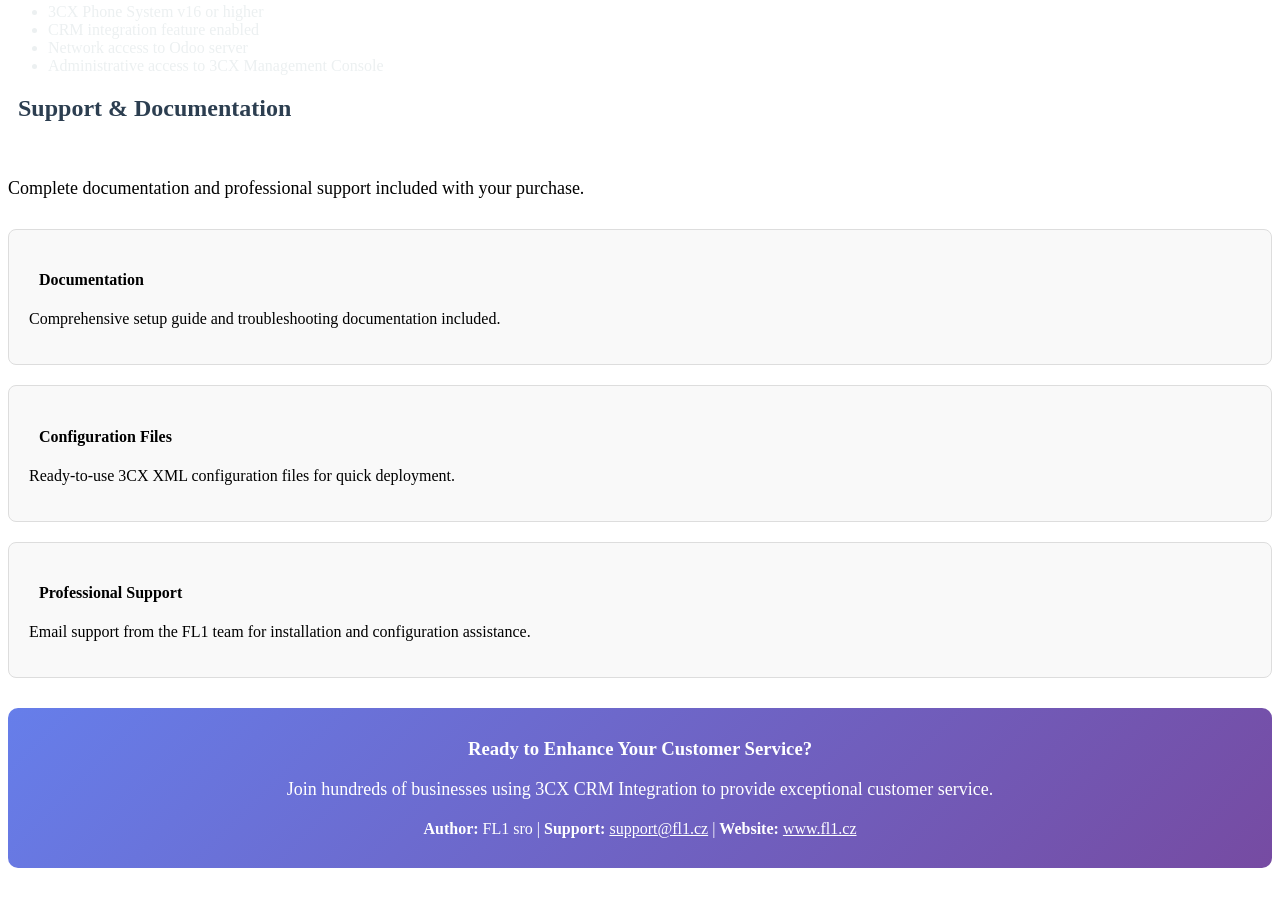
==== commit 97e1a16d: "[3cxcrm] Aggiornamento del modulo per integrazione 3CX CRM Rinominato il modulo in "3CX CRM Integrat" ====
--- a/3cxcrm/static/description/index.html
+++ b/3cxcrm/static/description/index.html
@@ -1,435 +1,332 @@
-<?xml version="1.0" encoding="utf-8" ?>
-<!DOCTYPE html PUBLIC "-//W3C//DTD XHTML 1.0 Transitional//EN" "http://www.w3.org/TR/xhtml1/DTD/xhtml1-transitional.dtd">
-<html xmlns="http://www.w3.org/1999/xhtml" xml:lang="en" lang="en">
+<!DOCTYPE html>
+<html>
 <head>
-<meta http-equiv="Content-Type" content="text/html; charset=utf-8" />
-<meta name="generator" content="Docutils 0.14: http://docutils.sourceforge.net/" />
-<title>README.rst</title>
-<style type="text/css">
-
-/*
-:Author: David Goodger (goodger@python.org)
-:Id: $Id: html4css1.css 7952 2016-07-26 18:15:59Z milde $
-:Copyright: This stylesheet has been placed in the public domain.
-
-Default cascading style sheet for the HTML output of Docutils.
-
-See http://docutils.sf.net/docs/howto/html-stylesheets.html for how to
-customize this style sheet.
-*/
-
-/* used to remove borders from tables and images */
-.borderless, table.borderless td, table.borderless th {
-  border: 0 }
-
-table.borderless td, table.borderless th {
-  /* Override padding for "table.docutils td" with "! important".
-     The right padding separates the table cells. */
-  padding: 0 0.5em 0 0 ! important }
-
-.first {
-  /* Override more specific margin styles with "! important". */
-  margin-top: 0 ! important }
-
-.last, .with-subtitle {
-  margin-bottom: 0 ! important }
-
-.hidden {
-  display: none }
-
-.subscript {
-  vertical-align: sub;
-  font-size: smaller }
-
-.superscript {
-  vertical-align: super;
-  font-size: smaller }
-
-a.toc-backref {
-  text-decoration: none ;
-  color: black }
-
-blockquote.epigraph {
-  margin: 2em 5em ; }
-
-dl.docutils dd {
-  margin-bottom: 0.5em }
-
-object[type="image/svg+xml"], object[type="application/x-shockwave-flash"] {
-  overflow: hidden;
-}
-
-/* Uncomment (and remove this text!) to get bold-faced definition list terms
-dl.docutils dt {
-  font-weight: bold }
-*/
-
-div.abstract {
-  margin: 2em 5em }
-
-div.abstract p.topic-title {
-  font-weight: bold ;
-  text-align: center }
-
-div.admonition, div.attention, div.caution, div.danger, div.error,
-div.hint, div.important, div.note, div.tip, div.warning {
-  margin: 2em ;
-  border: medium outset ;
-  padding: 1em }
-
-div.admonition p.admonition-title, div.hint p.admonition-title,
-div.important p.admonition-title, div.note p.admonition-title,
-div.tip p.admonition-title {
-  font-weight: bold ;
-  font-family: sans-serif }
-
-div.attention p.admonition-title, div.caution p.admonition-title,
-div.danger p.admonition-title, div.error p.admonition-title,
-div.warning p.admonition-title, .code .error {
-  color: red ;
-  font-weight: bold ;
-  font-family: sans-serif }
-
-/* Uncomment (and remove this text!) to get reduced vertical space in
-   compound paragraphs.
-div.compound .compound-first, div.compound .compound-middle {
-  margin-bottom: 0.5em }
-
-div.compound .compound-last, div.compound .compound-middle {
-  margin-top: 0.5em }
-*/
-
-div.dedication {
-  margin: 2em 5em ;
-  text-align: center ;
-  font-style: italic }
-
-div.dedication p.topic-title {
-  font-weight: bold ;
-  font-style: normal }
-
-div.figure {
-  margin-left: 2em ;
-  margin-right: 2em }
-
-div.footer, div.header {
-  clear: both;
-  font-size: smaller }
-
-div.line-block {
-  display: block ;
-  margin-top: 1em ;
-  margin-bottom: 1em }
-
-div.line-block div.line-block {
-  margin-top: 0 ;
-  margin-bottom: 0 ;
-  margin-left: 1.5em }
-
-div.sidebar {
-  margin: 0 0 0.5em 1em ;
-  border: medium outset ;
-  padding: 1em ;
-  background-color: #ffffee ;
-  width: 40% ;
-  float: right ;
-  clear: right }
-
-div.sidebar p.rubric {
-  font-family: sans-serif ;
-  font-size: medium }
-
-div.system-messages {
-  margin: 5em }
-
-div.system-messages h1 {
-  color: red }
-
-div.system-message {
-  border: medium outset ;
-  padding: 1em }
-
-div.system-message p.system-message-title {
-  color: red ;
-  font-weight: bold }
-
-div.topic {
-  margin: 2em }
-
-h1.section-subtitle, h2.section-subtitle, h3.section-subtitle,
-h4.section-subtitle, h5.section-subtitle, h6.section-subtitle {
-  margin-top: 0.4em }
-
-h1.title {
-  text-align: center }
-
-h2.subtitle {
-  text-align: center }
-
-hr.docutils {
-  width: 75% }
-
-img.align-left, .figure.align-left, object.align-left, table.align-left {
-  clear: left ;
-  float: left ;
-  margin-right: 1em }
-
-img.align-right, .figure.align-right, object.align-right, table.align-right {
-  clear: right ;
-  float: right ;
-  margin-left: 1em }
-
-img.align-center, .figure.align-center, object.align-center {
-  display: block;
-  margin-left: auto;
-  margin-right: auto;
-}
-
-table.align-center {
-  margin-left: auto;
-  margin-right: auto;
-}
-
-.align-left {
-  text-align: left }
-
-.align-center {
-  clear: both ;
-  text-align: center }
-
-.align-right {
-  text-align: right }
-
-/* reset inner alignment in figures */
-div.align-right {
-  text-align: inherit }
-
-/* div.align-center * { */
-/*   text-align: left } */
-
-.align-top    {
-  vertical-align: top }
-
-.align-middle {
-  vertical-align: middle }
-
-.align-bottom {
-  vertical-align: bottom }
-
-ol.simple, ul.simple {
-  margin-bottom: 1em }
-
-ol.arabic {
-  list-style: decimal }
-
-ol.loweralpha {
-  list-style: lower-alpha }
-
-ol.upperalpha {
-  list-style: upper-alpha }
-
-ol.lowerroman {
-  list-style: lower-roman }
-
-ol.upperroman {
-  list-style: upper-roman }
-
-p.attribution {
-  text-align: right ;
-  margin-left: 50% }
-
-p.caption {
-  font-style: italic }
-
-p.credits {
-  font-style: italic ;
-  font-size: smaller }
-
-p.label {
-  white-space: nowrap }
-
-p.rubric {
-  font-weight: bold ;
-  font-size: larger ;
-  color: maroon ;
-  text-align: center }
-
-p.sidebar-title {
-  font-family: sans-serif ;
-  font-weight: bold ;
-  font-size: larger }
-
-p.sidebar-subtitle {
-  font-family: sans-serif ;
-  font-weight: bold }
-
-p.topic-title {
-  font-weight: bold }
-
-pre.address {
-  margin-bottom: 0 ;
-  margin-top: 0 ;
-  font: inherit }
-
-pre.literal-block, pre.doctest-block, pre.math, pre.code {
-  margin-left: 2em ;
-  margin-right: 2em }
-
-pre.code .ln { color: grey; } /* line numbers */
-pre.code, code { background-color: #eeeeee }
-pre.code .comment, code .comment { color: #5C6576 }
-pre.code .keyword, code .keyword { color: #3B0D06; font-weight: bold }
-pre.code .literal.string, code .literal.string { color: #0C5404 }
-pre.code .name.builtin, code .name.builtin { color: #352B84 }
-pre.code .deleted, code .deleted { background-color: #DEB0A1}
-pre.code .inserted, code .inserted { background-color: #A3D289}
-
-span.classifier {
-  font-family: sans-serif ;
-  font-style: oblique }
-
-span.classifier-delimiter {
-  font-family: sans-serif ;
-  font-weight: bold }
-
-span.interpreted {
-  font-family: sans-serif }
-
-span.option {
-  white-space: nowrap }
-
-span.pre {
-  white-space: pre }
-
-span.problematic {
-  color: red }
-
-span.section-subtitle {
-  /* font-size relative to parent (h1..h6 element) */
-  font-size: 80% }
-
-table.citation {
-  border-left: solid 1px gray;
-  margin-left: 1px }
-
-table.docinfo {
-  margin: 2em 4em }
-
-table.docutils {
-  margin-top: 0.5em ;
-  margin-bottom: 0.5em }
-
-table.footnote {
-  border-left: solid 1px black;
-  margin-left: 1px }
-
-table.docutils td, table.docutils th,
-table.docinfo td, table.docinfo th {
-  padding-left: 0.5em ;
-  padding-right: 0.5em ;
-  vertical-align: top }
-
-table.docutils th.field-name, table.docinfo th.docinfo-name {
-  font-weight: bold ;
-  text-align: left ;
-  white-space: nowrap ;
-  padding-left: 0 }
-
-/* "booktabs" style (no vertical lines) */
-table.docutils.booktabs {
-  border: 0px;
-  border-top: 2px solid;
-  border-bottom: 2px solid;
-  border-collapse: collapse;
-}
-table.docutils.booktabs * {
-  border: 0px;
-}
-table.docutils.booktabs th {
-  border-bottom: thin solid;
-  text-align: left;
-}
-
-h1 tt.docutils, h2 tt.docutils, h3 tt.docutils,
-h4 tt.docutils, h5 tt.docutils, h6 tt.docutils {
-  font-size: 100% }
-
-ul.auto-toc {
-  list-style-type: none }
-
-</style>
+    <meta charset="utf-8">
+    <meta name="viewport" content="width=device-width, initial-scale=1">
+    <title>3CX CRM Integration - Odoo Apps Store</title>
+    <link rel="stylesheet" href="/web/static/lib/bootstrap/css/bootstrap.css"/>
+    <style>
+        .oe_demo {
+            border: 1px solid #ddd;
+            border-radius: 8px;
+            padding: 20px;
+            margin: 20px 0;
+            background: #f9f9f9;
+        }
+        .oe_picture {
+            text-align: center;
+            margin: 20px 0;
+        }
+        .oe_picture img {
+            max-width: 100%;
+            height: auto;
+            border: 1px solid #ddd;
+            border-radius: 4px;
+        }
+        .feature-icon {
+            color: #17a2b8;
+            margin-right: 10px;
+        }
+        .badge-feature {
+            background: linear-gradient(135deg, #667eea 0%, #764ba2 100%);
+            color: white;
+            padding: 8px 16px;
+            border-radius: 20px;
+            font-size: 14px;
+            margin: 5px;
+            display: inline-block;
+        }
+        .highlight-box {
+            background: linear-gradient(135deg, #f093fb 0%, #f5576c 100%);
+            color: white;
+            padding: 30px;
+            border-radius: 10px;
+            text-align: center;
+            margin: 30px 0;
+        }
+        .step-number {
+            background: #007bff;
+            color: white;
+            border-radius: 50%;
+            width: 30px;
+            height: 30px;
+            display: inline-flex;
+            align-items: center;
+            justify-content: center;
+            margin-right: 10px;
+            font-weight: bold;
+        }
+    </style>
 </head>
 <body>
-<div class="document">
-
-
-<div class="section" id="cx-odoo-lookup">
-<h1>3cx Odoo Lookup</h1>
-<p><a class="reference external" href="http://www.gnu.org/licenses/agpl-3.0-standalone.html"><img alt="License: AGPL-3" src="https://img.shields.io/badge/licence-AGPL--3-blue.png" /></a></p>
-<p>This module look up incoming call on 3cx to query odoo Leads and contacts to provide client name and info from odoo</p>
-<p><strong>Table of contents</strong></p>
-</div>
-<div class="section" id="configuration">
-  <h1>Example</h1>
-  <div style="text-align: center;">
-    <img alt="Git image" src="./images/git_3cx_lookup.gif" />
-  </div>
-<ul class="simple">
-<li>Go to 'Settings / Technical / System parameters', and add the apikey for autentication on 3cx.</li>
-</ul>
-</div>
-<div class="section" id="bugfix">
-<h1>Bugfix</h1>
-<p>link to open form res partner and crm lead.</p>
-<ul class="simple">
-  <li>05/03/2024 : fix bug on 3cx_odoo_v20.xml</li>
-  <li>06/20/2022 : bug fix to action_id on link to open form</li>
-</ul>
-</div>
-<div class="section" id="usage">
-<h1>Usage</h1>
-<p>To use this module, you need to:</p>
-<ul class="simple">
-<li><del>require partner_firstname from <a class="reference external" href="https://github.com/OCA/partner-contact/tree/15.0">partner-contact</a>.</del></li>
-<li>query database odoo on incoming call.</li>
-<li>this require 3cx crm lookup to be configured.</li>
-</ul>
-<p>3CX PBX</p>
-<img alt="https://github.com/crottolo/free_addons/blob/15.0/images/3cx_conf1.png?raw=true" src="https://github.com/crottolo/free_addons/blob/15.0/images/3cx_conf1.png?raw=true" />
-<img alt="https://github.com/crottolo/free_addons/blob/15.0/images/3cx_conf2.png?raw=true" src="https://github.com/crottolo/free_addons/blob/15.0/images/3cx_conf2.png?raw=true" />
-<img alt="https://github.com/crottolo/free_addons/blob/15.0/images/3cx_conf3.png?raw=true" src="https://github.com/crottolo/free_addons/blob/15.0/images/3cx_conf3.png?raw=true" />
-<img alt="https://github.com/crottolo/free_addons/blob/15.0/images/3cx_conf4.png?raw=true" src="https://github.com/crottolo/free_addons/blob/15.0/images/3cx_conf4.png?raw=true" />
-<img alt="https://github.com/crottolo/free_addons/blob/15.0/images/3cx_conf5.png?raw=true" src="https://github.com/crottolo/free_addons/blob/15.0/images/3cx_conf5.png?raw=true" />
-<img alt="https://github.com/crottolo/free_addons/blob/15.0/images/3cx_conf6.png?raw=true" src="https://github.com/crottolo/free_addons/blob/15.0/images/3cx_conf6.png?raw=true" />
-<img alt="https://github.com/crottolo/free_addons/blob/15.0/images/3cx_conf7.png?raw=true" src="https://github.com/crottolo/free_addons/blob/15.0/images/3cx_conf7.png?raw=true" />
-</div>
-<div class="section" id="bug-tracker">
-<h1>Bug Tracker</h1>
-<p>Bugs are tracked on <a class="reference external" href="https://github.com/crottolo/free_addons/issues">GitHub Issues</a>.
-In case of trouble, please check there if your issue has already been reported.
-If you spotted it first, help us smashing it by providing a detailed and welcomed</p>
-<p>Do not contact contributors directly about support or help with technical issues.</p>
-</div>
-<div class="section" id="credits">
-<h1>Credits</h1>
-<div class="section" id="authors">
-<h2>Authors</h2>
-<ul class="simple">
-<li>FL1 sro</li>
-</ul>
-</div>
-<div class="section" id="contributors">
-<h2>Contributors</h2>
-<ul class="simple">
-<li>Roberto Crotti &lt;<a class="reference external" href="mailto:bo&#64;fl1.cz">bo&#64;fl1.cz</a>&gt;</li>
-</ul>
-</div>
-<div class="section" id="maintainers">
-<h2>Maintainers</h2>
-<p>This module is maintained by the FL1.</p>
-<a class="reference external image-reference" href="https://fl1.cz"><img alt="Odoo Community Association" src="https://fl1.cz/web/image/website/7/logo/FL1?unique=d1f5119" style="width: 50px;" /></a>
-</div>
-</div>
-</div>
+    <section class="oe_container">
+        <div class="oe_row oe_spaced">
+            <div class="oe_span12">
+                <h1 class="oe_slogan text-center" style="color: #2c3e50;">
+                    <i class="fa fa-phone feature-icon"></i>
+                    3CX CRM Integration
+                </h1>
+                <h2 class="oe_slogan text-center" style="color: #7f8c8d; font-weight: 300;">
+                    Automatic Caller Identification for Your 3CX PBX System
+                </h2>
+            </div>
+        </div>
+    </section>
+
+    <section class="oe_container oe_dark">
+        <div class="oe_row">
+            <div class="oe_span12">
+                <div class="highlight-box">
+                    <h3 style="margin-top: 0;">Transform Your Customer Service Experience</h3>
+                    <p style="font-size: 18px; margin: 0;">
+                        Instantly identify incoming callers and access their complete Odoo CRM profile 
+                        directly from your 3CX phone interface. No more searching for customer information 
+                        while customers wait on the line.
+                    </p>
+                </div>
+            </div>
+        </div>
+    </section>
+
+    <section class="oe_container">
+        <div class="oe_row oe_spaced">
+            <div class="oe_span12">
+                <h2 class="text-center" style="color: #2c3e50;">
+                    <i class="fa fa-star feature-icon"></i>
+                    Key Features
+                </h2>
+                <br/>
+                <div class="row">
+                    <div class="col-md-6">
+                        <h4><i class="fa fa-search feature-icon"></i>Smart Phone Lookup</h4>
+                        <p>Automatically searches both Contacts and CRM Leads databases to find matching phone numbers, including mobile and landline numbers.</p>
+                        
+                        <h4><i class="fa fa-bolt feature-icon"></i>Real-time Identification</h4>
+                        <p>Displays caller information instantly when the phone rings, including name, company, email, and other contact details.</p>
+                        
+                        <h4><i class="fa fa-external-link feature-icon"></i>Direct Record Access</h4>
+                        <p>One-click access to open the complete contact or lead record directly in Odoo from your 3CX interface.</p>
+                    </div>
+                    <div class="col-md-6">
+                        <h4><i class="fa fa-shield feature-icon"></i>Secure API</h4>
+                        <p>Protected REST API endpoint with configurable authentication keys to ensure secure communication between 3CX and Odoo.</p>
+                        
+                        <h4><i class="fa fa-users feature-icon"></i>Complete Contact Support</h4>
+                        <p>Works with both individual contacts and company records, supporting firstname/lastname fields for better identification.</p>
+                        
+                        <h4><i class="fa fa-cog feature-icon"></i>Easy Configuration</h4>
+                        <p>Includes ready-to-use 3CX configuration files and step-by-step setup instructions.</p>
+                    </div>
+                </div>
+            </div>
+        </div>
+    </section>
+
+    <section class="oe_container oe_dark">
+        <div class="oe_row">
+            <div class="oe_span12">
+                <h2 class="text-center" style="color: white;">
+                    <i class="fa fa-play-circle feature-icon"></i>
+                    See It In Action
+                </h2>
+                <br/>
+                <div class="oe_picture">
+                    <img src="images/git_3cx_lookup.gif" alt="3CX CRM Integration Demo" style="max-width: 800px;"/>
+                </div>
+                <p class="text-center" style="color: #ecf0f1; font-style: italic;">
+                    Watch how incoming calls automatically display customer information from Odoo
+                </p>
+            </div>
+        </div>
+    </section>
+
+    <section class="oe_container">
+        <div class="oe_row oe_spaced">
+            <div class="oe_span12">
+                <h2 class="text-center" style="color: #2c3e50;">
+                    <i class="fa fa-wrench feature-icon"></i>
+                    Easy Installation & Configuration
+                </h2>
+                <br/>
+                <div class="row">
+                    <div class="col-md-4">
+                        <div class="oe_demo">
+                            <h4><span class="step-number">1</span>Install Module</h4>
+                            <p>Install the 3CX CRM Integration module in your Odoo instance. The module automatically configures the necessary API endpoint.</p>
+                        </div>
+                    </div>
+                    <div class="col-md-4">
+                        <div class="oe_demo">
+                            <h4><span class="step-number">2</span>Configure API Key</h4>
+                            <p>Set your secure API key in Odoo system parameters. This key will be used by 3CX to authenticate with your Odoo instance.</p>
+                        </div>
+                    </div>
+                    <div class="col-md-4">
+                        <div class="oe_demo">
+                            <h4><span class="step-number">3</span>Setup 3CX</h4>
+                            <p>Upload the provided XML configuration file to your 3CX PBX system and configure the connection settings.</p>
+                        </div>
+                    </div>
+                </div>
+            </div>
+        </div>
+    </section>
+
+    <section class="oe_container oe_dark">
+        <div class="oe_row">
+            <div class="oe_span12">
+                <h2 class="text-center" style="color: white;">
+                    <i class="fa fa-cogs feature-icon"></i>
+                    3CX Configuration Screenshots
+                </h2>
+                <br/>
+                <div class="row">
+                    <div class="col-md-6">
+                        <div class="oe_picture">
+                            <img src="images/3cx_conf1.png" alt="3CX Configuration Step 1"/>
+                            <p style="color: #ecf0f1; text-align: center;">CRM Integration Setup</p>
+                        </div>
+                    </div>
+                    <div class="col-md-6">
+                        <div class="oe_picture">
+                            <img src="images/3cx_conf2.png" alt="3CX Configuration Step 2"/>
+                            <p style="color: #ecf0f1; text-align: center;">Provider Configuration</p>
+                        </div>
+                    </div>
+                </div>
+                <div class="row">
+                    <div class="col-md-6">
+                        <div class="oe_picture">
+                            <img src="images/3cx_conf3.png" alt="3CX Configuration Step 3"/>
+                            <p style="color: #ecf0f1; text-align: center;">Connection Parameters</p>
+                        </div>
+                    </div>
+                    <div class="col-md-6">
+                        <div class="oe_picture">
+                            <img src="images/3cx_conf4.png" alt="3CX Configuration Step 4"/>
+                            <p style="color: #ecf0f1; text-align: center;">Field Mapping Setup</p>
+                        </div>
+                    </div>
+                </div>
+            </div>
+        </div>
+    </section>
+
+    <section class="oe_container">
+        <div class="oe_row oe_spaced">
+            <div class="oe_span12">
+                <h2 class="text-center" style="color: #2c3e50;">
+                    <i class="fa fa-check-circle feature-icon"></i>
+                    Business Benefits
+                </h2>
+                <br/>
+                <div class="row">
+                    <div class="col-md-6">
+                        <ul style="font-size: 16px; line-height: 1.8;">
+                            <li><strong>Improved Customer Service:</strong> Instantly know who's calling and their history</li>
+                            <li><strong>Increased Efficiency:</strong> No time wasted searching for customer information</li>
+                            <li><strong>Better Personalization:</strong> Address customers by name immediately</li>
+                            <li><strong>Enhanced Productivity:</strong> Direct access to customer records during calls</li>
+                        </ul>
+                    </div>
+                    <div class="col-md-6">
+                        <ul style="font-size: 16px; line-height: 1.8;">
+                            <li><strong>Professional Image:</strong> Demonstrate knowledge of customer relationships</li>
+                            <li><strong>Faster Resolution:</strong> Access to customer history and previous interactions</li>
+                            <li><strong>Seamless Integration:</strong> Works within your existing workflow</li>
+                            <li><strong>Scalable Solution:</strong> Supports unlimited users and phone numbers</li>
+                        </ul>
+                    </div>
+                </div>
+            </div>
+        </div>
+    </section>
+
+    <section class="oe_container oe_dark">
+        <div class="oe_row">
+            <div class="oe_span12">
+                <h2 class="text-center" style="color: white;">
+                    <i class="fa fa-puzzle-piece feature-icon"></i>
+                    Technical Requirements
+                </h2>
+                <br/>
+                <div class="row">
+                    <div class="col-md-6">
+                        <h4 style="color: #ecf0f1;"><i class="fa fa-server feature-icon"></i>Odoo Requirements</h4>
+                        <ul style="color: #ecf0f1;">
+                            <li>Odoo 18.0 or higher</li>
+                            <li>CRM module installed</li>
+                            <li>Partner Firstname module (OCA)</li>
+                            <li>Public API access enabled</li>
+                        </ul>
+                    </div>
+                    <div class="col-md-6">
+                        <h4 style="color: #ecf0f1;"><i class="fa fa-phone feature-icon"></i>3CX Requirements</h4>
+                        <ul style="color: #ecf0f1;">
+                            <li>3CX Phone System v16 or higher</li>
+                            <li>CRM integration feature enabled</li>
+                            <li>Network access to Odoo server</li>
+                            <li>Administrative access to 3CX Management Console</li>
+                        </ul>
+                    </div>
+                </div>
+            </div>
+        </div>
+    </section>
+
+    <section class="oe_container">
+        <div class="oe_row oe_spaced">
+            <div class="oe_span12">
+                <h2 class="text-center" style="color: #2c3e50;">
+                    <i class="fa fa-life-ring feature-icon"></i>
+                    Support & Documentation
+                </h2>
+                <br/>
+                <div class="text-center">
+                    <p style="font-size: 18px; margin-bottom: 30px;">
+                        Complete documentation and professional support included with your purchase.
+                    </p>
+                    <div class="row">
+                        <div class="col-md-4">
+                            <div class="oe_demo">
+                                <h4><i class="fa fa-book feature-icon"></i>Documentation</h4>
+                                <p>Comprehensive setup guide and troubleshooting documentation included.</p>
+                            </div>
+                        </div>
+                        <div class="col-md-4">
+                            <div class="oe_demo">
+                                <h4><i class="fa fa-file-code-o feature-icon"></i>Configuration Files</h4>
+                                <p>Ready-to-use 3CX XML configuration files for quick deployment.</p>
+                            </div>
+                        </div>
+                        <div class="col-md-4">
+                            <div class="oe_demo">
+                                <h4><i class="fa fa-envelope feature-icon"></i>Professional Support</h4>
+                                <p>Email support from the FL1 team for installation and configuration assistance.</p>
+                            </div>
+                        </div>
+                    </div>
+                </div>
+            </div>
+        </div>
+    </section>
+
+    <section class="oe_container oe_dark">
+        <div class="oe_row">
+            <div class="oe_span12">
+                <div class="highlight-box" style="background: linear-gradient(135deg, #667eea 0%, #764ba2 100%);">
+                    <h3 style="margin-top: 0;">Ready to Enhance Your Customer Service?</h3>
+                    <p style="font-size: 18px; margin-bottom: 20px;">
+                        Join hundreds of businesses using 3CX CRM Integration to provide exceptional customer service.
+                    </p>
+                    <p style="font-size: 16px; margin: 0;">
+                        <strong>Author:</strong> FL1 sro | 
+                        <strong>Support:</strong> <a href="mailto:support@fl1.cz" style="color: white;">support@fl1.cz</a> | 
+                        <strong>Website:</strong> <a href="https://www.fl1.cz" style="color: white;">www.fl1.cz</a>
+                    </p>
+                </div>
+            </div>
+        </div>
+    </section>
 </body>
-</html>
+</html>
